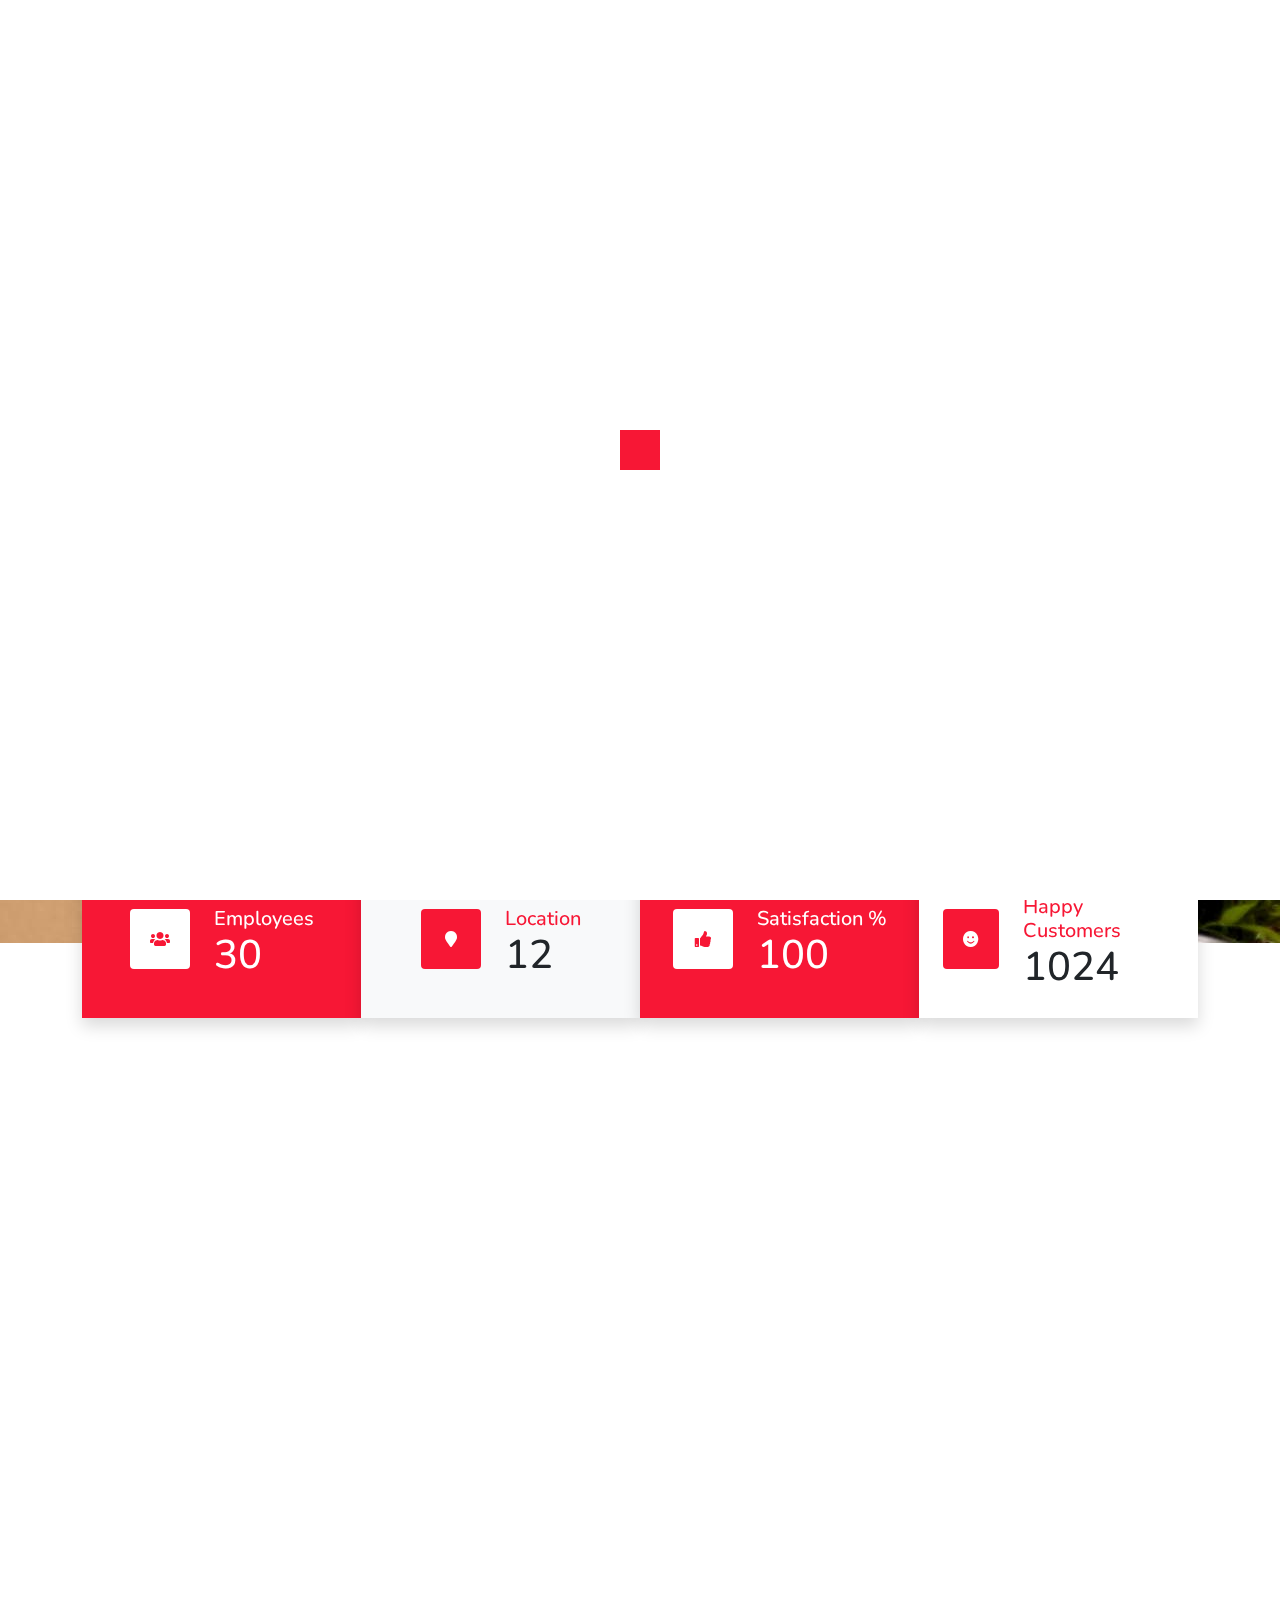
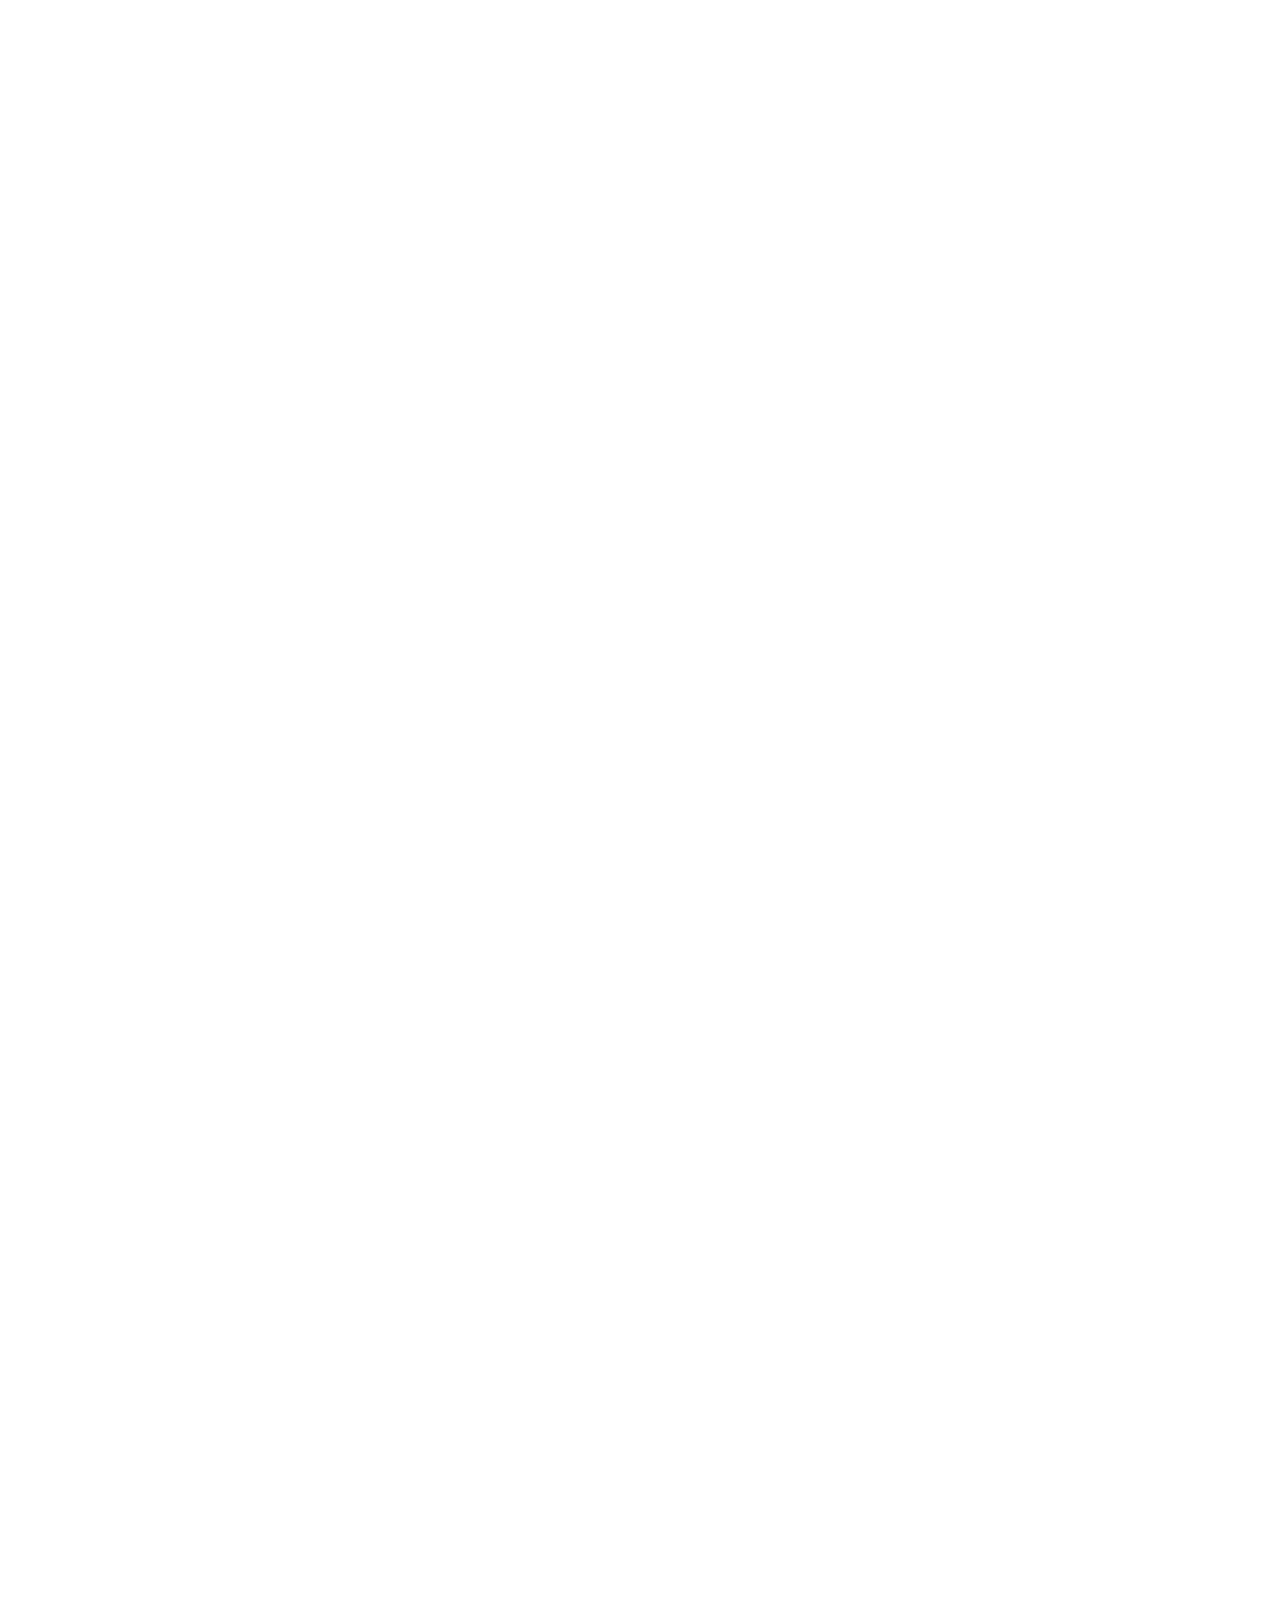
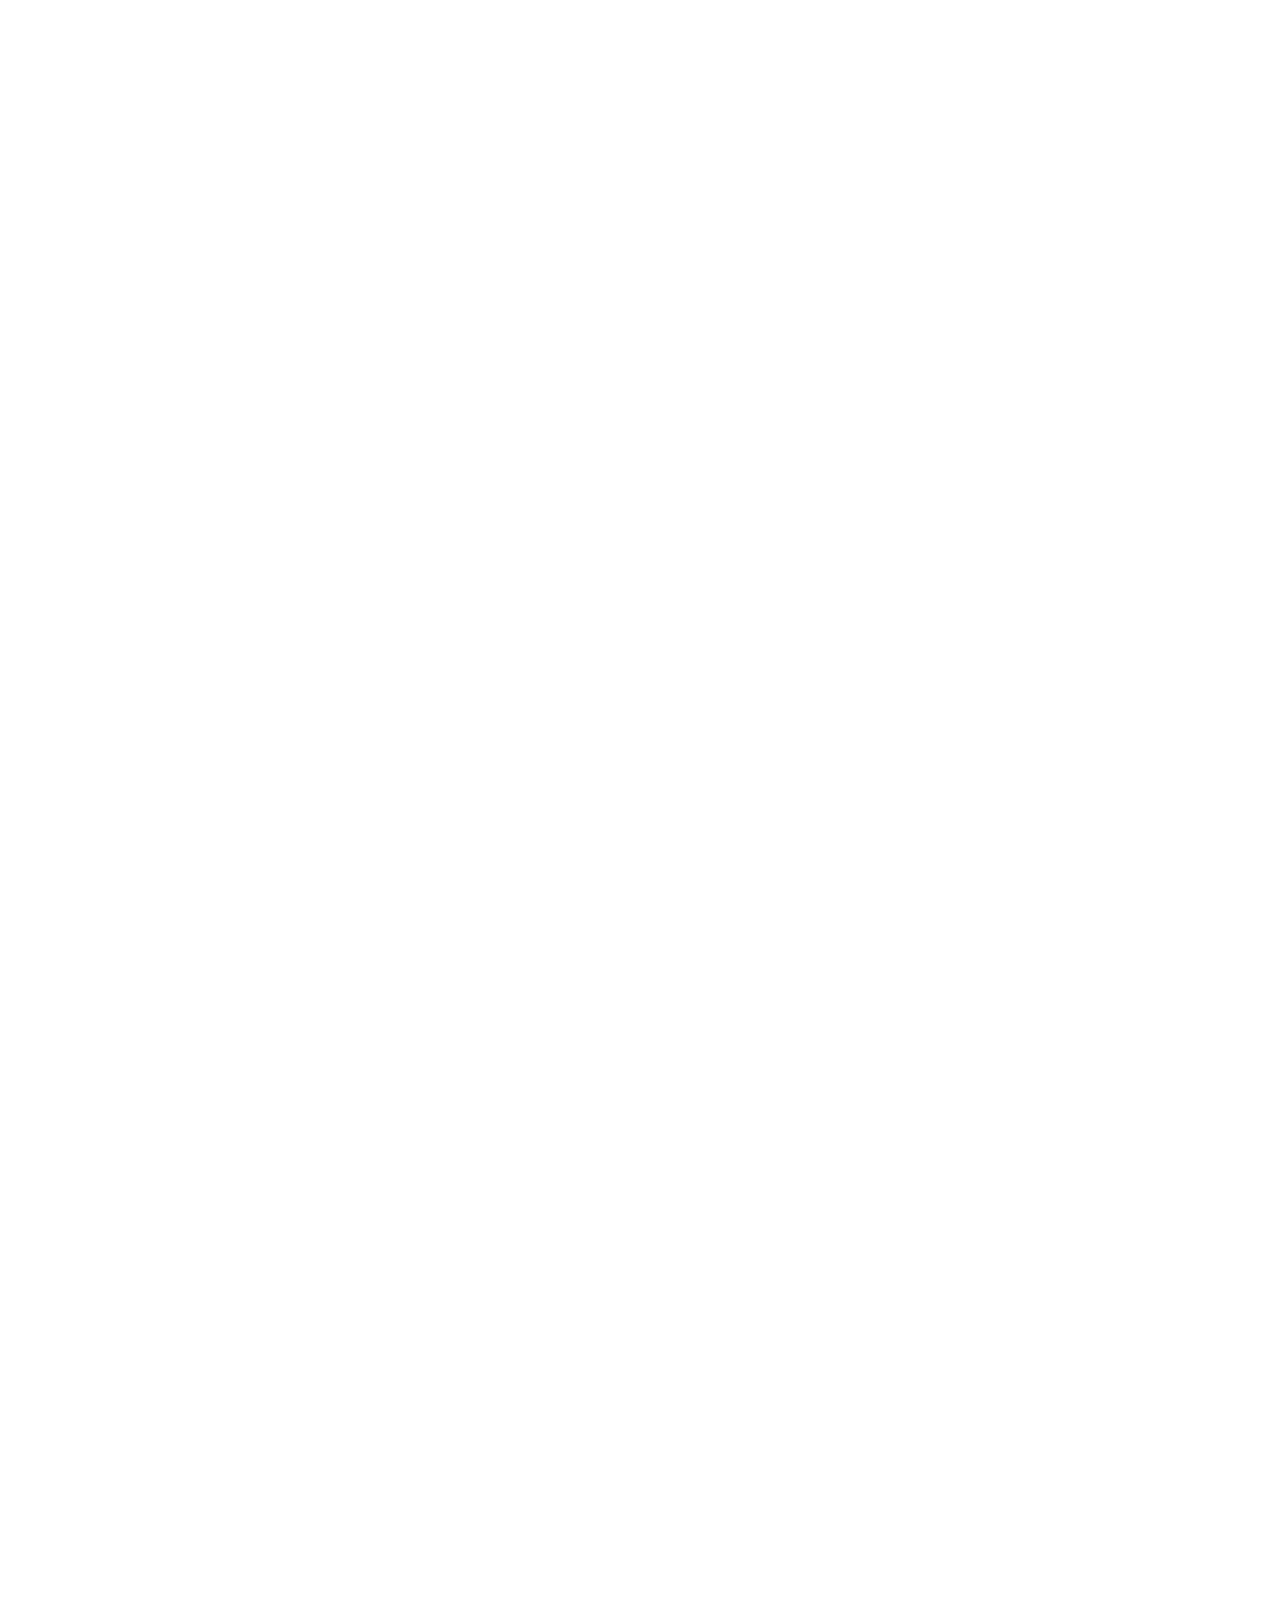
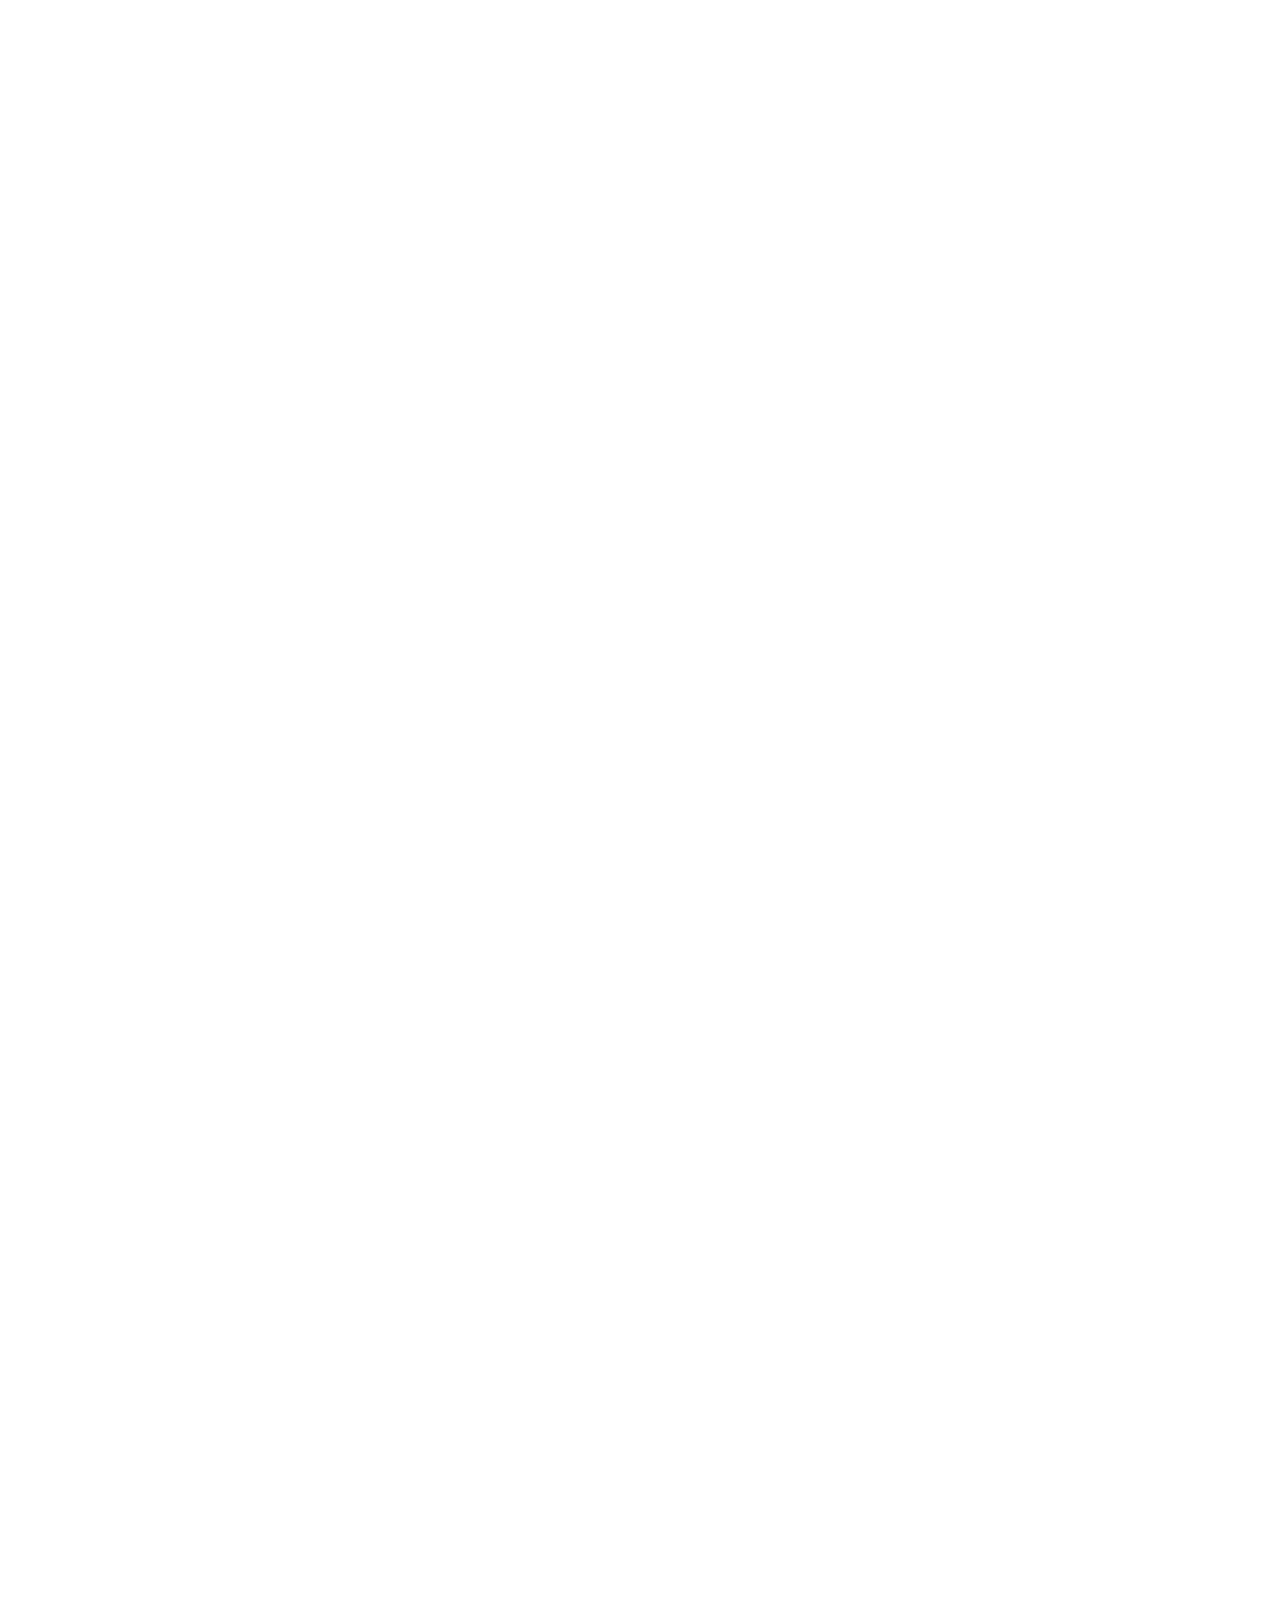
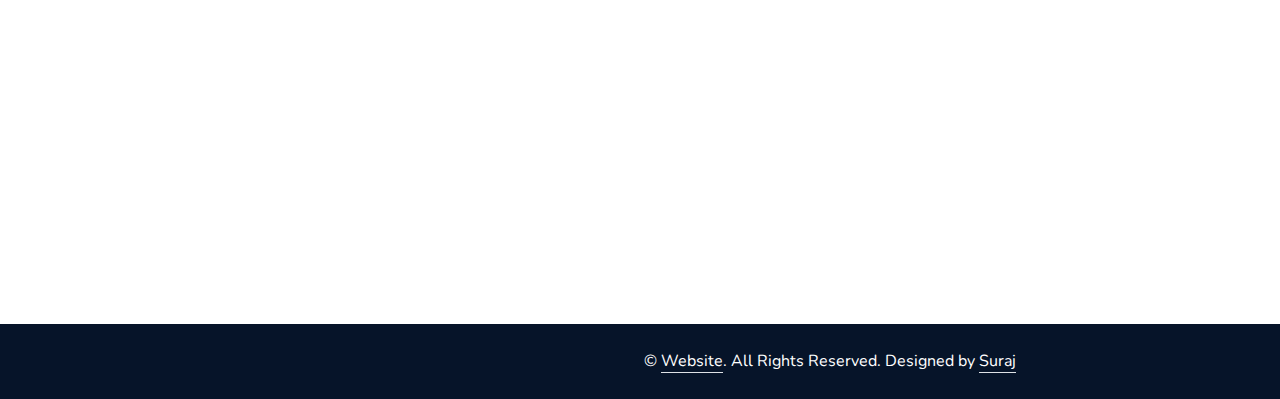
==== index.html @ f286ddce "commit" ====
<!DOCTYPE html>
<html lang="en">
	<head>
		<meta charset="utf-8">
		<title>Ultra Care Packers and Movers Haridwar 09760676500 Best Packers and  Haridwar, Movers and Packers Haridwar, Packers and Movers in Haridwar</title>
		<meta content="width=device-width, initial-scale=1.0" name="viewport">
		<meta content="Best Packers and Haridwar, Movers and Packers Haridwar, Packers and Movers in Haridwar, Packers And Movers,Transport,Logistics,Car Carriers,warehouse,Movers and Packers,Relocation, Packing,loading,unloading,unpacking," name="keywords">
		<meta content="Are You Looking at Best & Reliable Packers and Movers in your City / Haridwar Best Packing and Moving Company Packers and Movers Haridwar Services Provider in India." name="description">

		<!-- Favicon -->
		<link href="img/favicon.png" rel="icon">

		<!-- Owl Carousel Slider CSS -->
		<link href="lib/owlcarousel/assets/owl.carousel.min.css" rel="stylesheet">

		<!-- Light Slider CSS -->
		<link href="lib/lightslider/lightslider.css" rel="stylesheet">

		<!-- Animation CSS -->
		<link href="lib/animate/animate.min.css" rel="stylesheet">

        <!-- Bootstrap CSS -->
        <link href="css/bootstrap/bootstrap.min.css" rel="stylesheet">

        <!-- Font Awesome CSS -->
        <link href="fonts/css/font-awesome.min.css" rel="stylesheet">

		<!-- Bootstrap Icon Font CSS -->
		<link href="https://cdn.jsdelivr.net/npm/bootstrap-icons@1.4.1/font/bootstrap-icons.css" rel="stylesheet">
        
        <!-- Custom CSS -->
        <link href="css/scss/main.css" rel="stylesheet">
    </head>

    <body>
		<!-- Spinner Section -->
		<div id="spinner" class="show bg-white position-fixed translate-middle w-100 vh-100 top-50 start-50 d-flex align-items-center justify-content-center">
			<div class="spinner"></div>
		</div>

		<!-- Back To Top Section 
		<button class="btn hover-fill btn-lg btn-theme btn-lg-square rounded back-to-top"><i class="bi bi-arrow-up"></i></button>
		-->

		<!-- Whatsapp Section -->
		<div class="whatsapp-popup d-flex justify-content-center align-items-center">
			<a id="whatsapp-link" class="text-light" href="#" target="_blank">
				<i class="fab fa-whatsapp"></i>
			</a>
		</div>

		<!-- Topbar Section -->
		<div class="container-fluid bg-light px-5 topbar-section">
			<div class="row gx-0">
				<div class="col-lg-8 text-center text-lg-start mb-2 mb-lg-0 d-none d-lg-block"> <!-- d-none: Hide content on small screens (mobile), d-lg-block: Display content only on large screens and above (desktop) -->
					<div class="d-inline-flex align-items-center" style="height: 45px;">
						<a class="me-3 text-dark" href="https://www.google.com/maps/place/India"><i class="fa fa-map-marker-alt me-2"></i>Near Denso Chowk Sidcul By Pass Road Bhadrabad Haridwar</a>
						<a class="me-3 text-dark" href="tel:+91 9760676500, 9359006500"><i class="bi bi-telephone me-2"></i>+91 9760676500, 9359006500</a>
						<a class="me-3 text-dark" href="mailto:ultracaremovers21@gmail.com"><i class="fa fa-envelope-open me-2"></i>ultracaremovers21@gmail.com</a>
					</div>
				</div>
				<div class="col-lg-4 text-center text-lg-end">
					<div class="d-inline-flex align-items-center" style="height: 45px;">
						<a class="btn hover-fill btn-sm btn-outline-dark btn-sm-square rounded-circle me-2" href=""><i class="fab fa-twitter fw-normal"></i></a>
						<a class="btn hover-fill btn-sm btn-outline-dark btn-sm-square rounded-circle me-2" href=""><i class="fab fa-facebook-f fw-normal"></i></a>
						<a class="btn hover-fill btn-sm btn-outline-dark btn-sm-square rounded-circle me-2" href=""><i class="fab fa-linkedin-in fw-normal"></i></a>
						<a class="btn hover-fill btn-sm btn-outline-dark btn-sm-square rounded-circle me-2" href=""><i class="fab fa-instagram fw-normal"></i></a>
						<a class="btn hover-fill btn-sm btn-outline-dark btn-sm-square rounded-circle" href=""><i class="fab fa-youtube fw-normal"></i></a>
					</div>
				</div>
			</div>
		</div>

		<!-- Header Section -->
		<header class="container-fluid position-relative p-0">
			<!-- Navbar Section -->
			<nav class="navbar navbar-expand-lg navbar-dark px-4 py-3 py-lg-0">
				<a href="/" class="navbar-brand p-0">
					<img src='img/logo.png' alt="Logo" rel="preload" class="navbar-brand-image" />
				</a>
				<button class="navbar-toggler" type="button" data-bs-toggle="collapse" data-bs-target="#navbarCollapse">
					<span class="fa fa-bars"></span>
				</button>
				<div class="collapse navbar-collapse" id="navbarCollapse">
					<div class="navbar-nav ms-auto py-0">
						<a href="/" class="nav-item nav-link active">Home</a>
						<a href="about.html" class="nav-item nav-link">About Us</a>
						<div class="nav-item dropdown">
							<a href="#" class="nav-link dropdown-toggle" data-bs-toggle="dropdown">Our Services</a>
							<div class="dropdown-menu m-0">
								<a href="service.html#house-services" class="dropdown-item">House Services</a>
								<a href="service.html#office-services" class="dropdown-item">Office Services</a>
								<a href="service.html#transport-services" class="dropdown-item">Transport Services</a>
								<a href="service.html#car-relocations" class="dropdown-item">Car Relocations</a>
								<a href="service.html#packing-and-moving" class="dropdown-item">Packing and Moving</a>
								<a href="service.html#loading-and-unloading" class="dropdown-item">Loading and Unloading</a>
								<a href="service.html#warehousing-services" class="dropdown-item">Warehousing Services</a>
								<a href="service.html#insurance-services" class="dropdown-item">Good Insurance</a>
							</div>
						</div>
						<div class="nav-item dropdown">
							<a href="#" class="nav-link dropdown-toggle" data-bs-toggle="dropdown">Our Branches</a>
							<div class="dropdown-menu m-0">
								<a href="branch.html#branch-roorkee" class="dropdown-item">Packers And Movers Roorkee</a>
								<a href="branch.html#branch-rishikesh" class="dropdown-item">Packers And Movers Rishikesh</a>
							</div>
						</div>
						<a href="contact.html" class="nav-item nav-link">Contact Us</a>

					</div>
				</div>
			</nav>
		</header>

		<!-- Carousel Section -->
		<div id="header-carousel" class="carousel slide carousel-fade" data-bs-ride="carousel" data-bs-pause="false" data-bs-interval="10000">
			<div class="carousel-inner">
				<div class="carousel-item active">
					<img class="w-100" src="img/finance/bannar_1.jpg" alt="Image">
					<div class="overlay"></div>
					<div class="carousel-caption d-flex flex-column align-items-left justify-content-center">
						<h1 class="text-uppercase ls-1 mb-3 animated slideInDown">Packing & Moving Service</h1>
						<p class="text-justify text-last-left lh-1-75 p-2 mb-md-4 animated zoomIn">
							We provide the best packaging and moving services. Our team ensures secure packing with quality materials, safeguarding your belongings during transit. We make your move stress-free, delivering everything on time and in perfect condition.
						</p>
						<div class="d-flex flex-row"> <!-- Wrapper to keep buttons side by side -->
							<a href="about.html" class="btn hover-fill btn-theme py-md-3 px-md-5 me-3 animated slideInLeft">Read More</a>
							<a href="contact.html" class="btn hover-fill btn-outline-light py-md-3 px-md-5 animated slideInRight">Enquiry Now</a>
						</div>
					</div>
				</div>
				<div class="carousel-item">
					<img class="w-100" src="img/finance/bannar_3.jpg" alt="Image">
					<div class="overlay"></div>
					<div class="carousel-caption d-flex flex-column align-items-left justify-content-center">
						<h1 class="text-uppercase ls-1 mb-3 animated slideInDown">Car Relocation Service</h1>
						<p class="text-justify text-last-left lh-1-75 p-2 mb-md-4 animated zoomIn">
							Transportation of goods in packaging & moving service industry. We specialize in safe and reliable car relocation services, ensuring your vehicle is securely transported to its destination. Our team uses the best equipment to handle your car with care.
						</p>
						<div class="d-flex flex-row"> <!-- Wrapper to keep buttons side by side -->
							<a href="about.html" class="btn hover-fill btn-theme py-md-3 px-md-5 me-3 animated slideInLeft">Read More</a>
							<a href="contact.html" class="btn hover-fill btn-outline-light py-md-3 px-md-5 animated slideInRight">Enquiry Now</a>
						</div>
					</div>
				</div>
				<div class="carousel-item">
					<img class="w-100" src="img/finance/bannar_2.jpg" alt="Image">
					<div class="overlay"></div>
					<div class="carousel-caption d-flex flex-column align-items-left justify-content-center">
						<h1 class="text-uppercase ls-1 mb-3 animated slideInDown">Loading Unloading</h1>
						<p class="text-justify text-last-left lh-1-75 p-2 mb-md-4 animated zoomIn">
							Proper loading and unloading are essential for a smooth move. Our skilled team ensures your items are handled with care, using the right equipment to securely load and unload everything. We prioritize safety and efficiency, making your moving process seamless and stress-free.
						</p>
						<div class="d-flex flex-row"> <!-- Wrapper to keep buttons side by side -->
							<a href="about.html" class="btn hover-fill btn-theme py-md-3 px-md-5 me-3 animated slideInLeft">Read More</a>
							<a href="contact.html" class="btn hover-fill btn-outline-light py-md-3 px-md-5 animated slideInRight">Enquiry Now</a>
						</div>
					</div>
				</div>
			</div>
			<button class="carousel-control-prev" type="button" data-bs-target="#header-carousel" data-bs-slide="prev">
				<span class="carousel-control-prev-icon" aria-hidden="true"></span>
				<span class="visually-hidden">Previous</span>
			</button>
			<button class="carousel-control-next" type="button" data-bs-target="#header-carousel" data-bs-slide="next">
				<span class="carousel-control-next-icon" aria-hidden="true"></span>
				<span class="visually-hidden">Next</span>
			</button>
		</div>

		<!-- Facts Counter Section -->
		<div class="container-fluid facts py-5 pt-lg-0">
			<div class="container py-5 pt-lg-0">
				<div class="row gx-0">
					<div class="col-lg-3 wow zoomIn" data-wow-delay="0.1s">
						<div class="bg-theme shadow d-flex align-items-center justify-content-center responsive-content p-4" style="height: 150px;">
							<div class="bg-white d-flex align-items-center justify-content-center rounded mb-2" style="width: 60px; height: 60px;">
								<i class="fa fa-users text-theme"></i>
							</div>
							<div class="ps-4">
								<h5 class="text-white mb-0">Employees</h5>
								<h1 class="text-white mb-0" data-toggle="counter-up">30</h1>
							</div>
						</div>
					</div>
					<div class="col-lg-3 wow zoomIn" data-wow-delay="0.3s">
						<div class="bg-light shadow d-flex align-items-center justify-content-center responsive-content p-4" style="height: 150px;">
							<div class="bg-theme d-flex align-items-center justify-content-center rounded mb-2" style="width: 60px; height: 60px;">
								<i class="fas fa-map-marker text-white"></i>
							</div>
							<div class="ps-4">
								<h5 class="text-theme mb-0">Location</h5>
								<h1 class="mb-0" data-toggle="counter-up">12</h1>
							</div>
						</div>
					</div>
					<div class="col-lg-3 wow zoomIn" data-wow-delay="0.6s">
						<div class="bg-theme shadow d-flex align-items-center justify-content-center responsive-content p-4" style="height: 150px;">
							<div class="bg-white d-flex align-items-center justify-content-center rounded mb-2" style="width: 60px; height: 60px;">
								<i class="fas fa-thumbs-up text-theme"></i>
							</div>
							<div class="ps-4">
								<h5 class="text-white mb-0">Satisfaction %</h5>
								<h1 class="text-white mb-0" data-toggle="counter-up">100</h1>
							</div>
						</div>
					</div>
					<div class="col-lg-3 wow zoomIn" data-wow-delay="0.6s">
						<div class="bg-white shadow d-flex align-items-center justify-content-center responsive-content p-4" style="height: 150px;">
							<div class="bg-theme d-flex align-items-center justify-content-center rounded mb-2" style="width: 60px; height: 60px;">
								<i class="fas fa-smile text-white"></i>
							</div>
							<div class="ps-4">
								<h5 class="text-theme mb-0">Happy Customers</h5>
								<h1 class="text-dark mb-0" data-toggle="counter-up">1024</h1>
							</div>
						</div>
					</div>
				</div>
			</div>
		</div>
	
		<!-- About Section -->
		<div class="container-fluid py-5 wow fadeInUp" data-wow-delay="0.1s">
			<div class="container py-5">
				<div class="row g-5">
					<div class="col-lg-7">
						<div class="section-title position-relative pb-3 mb-5">
							<h5 class="fw-bold text-theme text-uppercase">About Us</h5>
							<h1 class="mb-0">The Trusted Relocation Experts for Your Safe and Timely Moves</h1>
						</div>
						<p class="text-justify text-last-left mb-4">The chief contention when it comes to shifting household is the shifting of household goods. Your carpet, and your refrigerator, your air-conditioner and your dining-table should be shifted to your new residence in the best manner possible. They need to be shifted without being damaged in any manner and the shifting should be done without consuming a lot of time.</p>
						<p class="text-justify text-last-left mb-4">Do consider our company when you are faced with a similar situation. The firm stands apart from others offering similar services by assuring you of timely delivery and a safe delivery of your cargo. Your television set and your dressing table is going to be packed in the best manner possible so they are not damaged in any manner.</p>
						<div class="d-flex align-items-center mb-4 wow fadeIn" data-wow-delay="0.6s">
							<div class="bg-theme d-flex align-items-center justify-content-center rounded" style="width: 60px; height: 60px;">
								<i class="fas fa-phone text-white"></i>
							</div>
							<div class="ps-4">
								<h5 class="mb-2">Call to ask any question</h5>
								<h4 class="text-theme mb-0">+91 9760676500, 9359006500</h4>
							</div>
						</div>
						<a href="about.html" class="btn hover-fill btn-theme py-3 px-5 mt-3 wow zoomIn" data-wow-delay="0.9s">Read More</a>
					</div>
					<div class="col-lg-5" style="min-height: 500px;">
						<div class="position-relative h-100">
							<img class="position-absolute w-100 h-100 rounded wow zoomIn" data-wow-delay="0.9s" src="img/finance/move.png" style="object-fit: cover;">
						</div>
					</div>
				</div>
			</div>
		</div>
	
		<!-- Features Section -->
		<div class="container-fluid py-5 wow fadeInUp" data-wow-delay="0.1s">
			<div class="container py-5">
				<div class="section-title text-center position-relative pb-3 mb-5 mx-auto" style="max-width: 600px;">
					<h5 class="fw-bold text-theme text-uppercase">Why Choose Us</h5>
					<h1 class="mb-0">Delivering Timely, and Safe Moving Solutions Every Time</h1>
				</div>
				<div class="row g-5">
					<div class="col-lg-4">
						<div class="row g-5">
							<div class="col-12 wow zoomIn" data-wow-delay="0.2s">
								<div class="bg-theme rounded d-flex align-items-center justify-content-center mb-3" style="width: 60px; height: 60px;">
									<i class="fa fa-truck-moving text-white"></i>
								</div>
								<h4>We Make It Faster</h4>
								<p class="mb-0">We take minimum reqiured time for transportation</p>
							</div>
							<div class="col-12 wow zoomIn" data-wow-delay="0.6s">
								<div class="bg-theme rounded d-flex align-items-center justify-content-center mb-3" style="width: 60px; height: 60px;">
									<i class="fa fa-shield-alt text-white"></i>
								</div>
								<h4>Safe And Security Move</h4>
								<p class="mb-0">We move your goods with utmost care and safety</p>
							</div>
						</div>
					</div>
					<div class="col-lg-4  wow zoomIn" data-wow-delay="0.9s" style="min-height: 350px;">
						<div class="position-relative h-100">
							<img class="position-absolute w-100 h-100 rounded wow zoomIn" data-wow-delay="0.1s" src="img/finance/home.jpg" style="object-fit: cover;">
						</div>
					</div>
					<div class="col-lg-4">
						<div class="row g-5">
							<div class="col-12 wow zoomIn" data-wow-delay="0.4s">
								<div class="bg-theme rounded d-flex align-items-center justify-content-center mb-3" style="width: 60px; height: 60px;">
									<i class="fa fa-clock text-white"></i>
								</div>
								<h4>On The Delivery</h4>
								<p class="mb-0">We deliver your goods on time as we promised you</p>
							</div>
							<div class="col-12 wow zoomIn" data-wow-delay="0.8s">
								<div class="bg-theme rounded d-flex align-items-center justify-content-center mb-3" style="width: 60px; height: 60px;">
									<i class="fas fa-phone text-white"></i>
								</div>
								<h4>24/7 Support</h4>
								<p class="mb-0">We’re always here to help and support you</p>
							</div>
						</div>
					</div>
				</div>
			</div>
		</div>
	
		<!-- Service Section -->
		<div class="container-fluid py-5 wow fadeInUp" data-wow-delay="0.1s">
			<div class="container py-5">
				<div class="section-title text-center position-relative pb-3 mb-5 mx-auto" style="max-width: 600px;">
					<h5 class="fw-bold text-theme text-uppercase">Our Services</h5>
					<h1 class="mb-0">We Ensure Safe, Timely, and Stress-Free Relocation Services</h1>
				</div>
				<div class="row g-5">
					<div class="col-lg-4 col-md-6 wow zoomIn" data-wow-delay="0.3s">
						<div class="service-item bg-light rounded d-flex flex-column align-items-center justify-content-center text-center">
							<div class="service-icon">
								<i class="fa fa-box text-white"></i>
							</div>
							<h4 class="mb-3">Packing And Moving</h4>
							<p class="text-justify text-last-center m-0">
								Our company, Ultra Care Movers And Packers Haridwar provides best packaging and moving services to the customers. For reliable and secure packing and then moving
							</p>
							<a class="btn hover-fill btn-lg btn-theme rounded" href="service.html#packing-and-moving">
								<i class="bi bi-arrow-right"></i>
							</a>
						</div>
					</div>
					<div class="col-lg-4 col-md-6 wow zoomIn" data-wow-delay="0.6s">
						<div class="service-item bg-light rounded d-flex flex-column align-items-center justify-content-center text-center">
							<div class="service-icon">
								<i class="fa fa-home text-white"></i>
							</div>
							<h4 class="mb-3">Home Relocation</h4>
							<p class="text-justify text-last-center m-0">We at, Ultra Care Movers And Packers Haridwar offer home relocation services anywhere within India . Our strength lie in our secure, timely and fast relocation services.</p>
							<a class="btn hover-fill btn-lg btn-theme rounded" href="service.html#house-services">
								<i class="bi bi-arrow-right"></i>
							</a>
						</div>
					</div>
					<div class="col-lg-4 col-md-6 wow zoomIn" data-wow-delay="0.9s">
						<div class="service-item bg-light rounded d-flex flex-column align-items-center justify-content-center text-center">
							<div class="service-icon">
								<i class="fa fa-car text-white"></i>
							</div>
							<h4 class="mb-3">Car Carrier</h4>
							<p class="text-justify text-last-center m-0">
								Equipped with car shifting facilities such as car trailers, lifters, canters and containerized trucks, we make the job of car transportation extremely easy.
							</p>
							<a class="btn hover-fill btn-lg btn-theme rounded" href="service.html#car-relocations">
								<i class="bi bi-arrow-right"></i>
							</a>
						</div>
					</div>
					<div class="col-lg-4 col-md-6 wow zoomIn" data-wow-delay="0.3s">
						<div class="service-item bg-light rounded d-flex flex-column align-items-center justify-content-center text-center">
							<div class="service-icon">
								<i class="fa fa-cogs text-white"></i>
							</div>
							<h4 class="mb-3">Loading Unloading</h4>
							<p class="text-justify text-last-center m-0">Without proper loading and unloading of the goods, the entire efforts that have already been done in packaging..</p>
							<a class="btn hover-fill btn-lg btn-theme rounded" href="service.html#loading-and-unloading">
								<i class="bi bi-arrow-right"></i>
							</a>
						</div>
					</div>
					<div class="col-lg-4 col-md-6 wow zoomIn" data-wow-delay="0.6s">
						<div class="service-item bg-light rounded d-flex flex-column align-items-center justify-content-center text-center">
							<div class="service-icon">
								<i class="fa fa-truck text-white"></i>
							</div>
							<h4 class="mb-3">Transportation</h4>
							<p class="text-justify text-last-center m-0">
								Transportation of goods in packaging & moving service industry is like that of circulation of blood in the human body.
							</p>
							<a class="btn hover-fill btn-lg btn-theme rounded" href="service.html#transport-services">
								<i class="bi bi-arrow-right"></i>
							</a>
						</div>
					</div>
					<div class="col-lg-4 col-md-6 wow zoomIn" data-wow-delay="0.6s">
						<div class="service-item bg-light rounded d-flex flex-column align-items-center justify-content-center text-center">
							<div class="service-icon">
								<i class="fa fa-warehouse text-white"></i>
							</div>
							<h4 class="mb-3">Warehouse Service</h4>
							<p class="text-justify text-last-center m-0">
								We ensure safe and secure storage services to our customers. Ultra Care Movers And Packers Haridwar, also control checks the goods.
							</p>
							<a class="btn hover-fill btn-lg btn-theme rounded" href="service.html#warehousing-services">
								<i class="bi bi-arrow-right"></i>
							</a>
						</div>
					</div>
				</div>
			</div>
		</div>
	
		<!-- Quote Section -->
		<div class="container-fluid py-5 wow fadeInUp" data-wow-delay="0.1s">
			<div class="container py-5">
				<div class="row g-5">
					<div class="col-lg-7">
						<div class="section-title position-relative pb-3 mb-5">
							<h5 class="fw-bold text-theme text-uppercase">Request A Quote</h5>
							<h1 class="mb-0">Need A Free Quote? Please Feel Free to Contact Us</h1>
						</div>
						<div class="row gx-3">
							<div class="col-sm-6 wow zoomIn" data-wow-delay="0.2s">
								<h5 class="mb-4"><i class="fa fa-reply text-theme me-3"></i>Reply within 24 hours</h5>
							</div>
							<div class="col-sm-6 wow zoomIn" data-wow-delay="0.4s">
								<h5 class="mb-4"><i class="fas fa-phone text-theme me-3"></i>24 hrs telephone support</h5>
							</div>
						</div>
						<p class="mb-4">Need assistance with shifting your household or office? Ultra Care Movers And Packers provide reliable and fast services to make your move stress-free. Request a quote today and let us handle the logistics with precision and care.</p>
						<div class="d-flex align-items-center mt-2 wow zoomIn" data-wow-delay="0.6s">
							<div class="bg-theme d-flex align-items-center justify-content-center rounded" style="width: 60px; height: 60px;">
								<i class="fas fa-phone text-white"></i>
							</div>
							<div class="ps-4">
								<h5 class="mb-2">Call to ask any question</h5>
								<h4 class="text-theme mb-0">+012 345 6789</h4>
							</div>
						</div>
					</div>
					<div class="col-lg-5">
						<div class="bg-theme rounded h-100 d-flex align-items-center p-5 wow zoomIn" data-wow-delay="0.9s">
							<form>
								<div class="row g-3">
									<!-- Name and Email in One Column -->
									<div class="col-xl-6">
										<input type="text" class="form-control bg-light border-0" placeholder="Your Name" style="height: 55px;">
									</div>
									<div class="col-xl-6">
										<input type="email" class="form-control bg-light border-0" placeholder="Your Email" style="height: 55px;">
									</div>
									
									<!-- Phone and Shifting Locations in One Column -->
									<div class="col-xl-6">
										<input type="text" class="form-control bg-light border-0" placeholder="Your Phone" style="height: 55px;">
									</div>
									<div class="col-xl-6">
										<input type="text" class="form-control bg-light border-0" placeholder="Type Service" style="height: 55px;">
									</div>
									<div class="col-xl-6">
										<input type="text" class="form-control bg-light border-0" placeholder="Shifting From" style="height: 55px;">
									</div>

									<div class="col-xl-6">
										<input type="text" class="form-control bg-light border-0" placeholder="Shifting To" style="height: 55px;">
									</div>

									<!-- Message Textarea -->
									<div class="col-12">
										<textarea class="form-control bg-light border-0" rows="3" placeholder="Message"></textarea>
									</div>

									<!-- Submit Button -->
									<div class="col-12">
										<button class="btn hover-fill btn-dark w-100 py-3" type="submit">Submit</button>
									</div>
								</div>
							</form>
						</div>
					</div>
				</div>
			</div>
		</div>

		<!-- Gallery Section -->
		<div class="container-fluid py-5 mb-5 py-5 gallery wow fadeInUp" data-wow-delay="0.1s">
			<div class="py-5">
				<div class="section-title text-center position-relative pb-3 mb-5 mx-auto" style="max-width: 600px;">
					<h5 class="fw-bold text-theme text-uppercase">Gallery</h5>
					<h1 class="mb-0">Explore Our Latest Gallery Collections Inside</h1>
				</div>
				<div class="row">
					<div class="col-lg-12">
						<ul class="cs-hidden" id="autoWidth">
							<li>
								<div class="box">
									<img class="slide-img" src="img/finance/car.jpg" alt="">
								</div>
							</li>

							<li>
								<div class="box">
									<img class="slide-img" src="img/finance/home.jpg" alt="">
								</div>
							</li>

							<li>
								<div class="box">
									<img class="slide-img" src="img/finance/loading.jpg" alt="">
								</div>
							</li>

							<li>
								<div class="box">
									<img class="slide-img" src="img/finance/office-shifting.png" alt="">
								</div>
							</li>

							<li>
								<div class="box">
									<img class="slide-img" src="img/finance/packing.jpg" alt="">
								</div>
							</li>

							<li>
								<div class="box">
									<img class="slide-img" src="img/finance/warehouse.jpg" alt="">
								</div>
							</li>
						</ul>
					</div>
				</div>
			</div>
		</div>

		<!-- Testimonial Section -->
		<div class="container-fluid py-5 wow fadeInUp" data-wow-delay="0.1s">
			<div class="container py-5">
				<div class="section-title text-center position-relative pb-3 mb-4 mx-auto" style="max-width: 600px;">
					<h5 class="fw-bold text-theme text-uppercase">Testimonial</h5>
					<h1 class="mb-0">What Our Clients Say About Our Services</h1>
				</div>
				<div class="owl-carousel testimonial-carousel wow fadeInUp" data-wow-delay="0.6s">
					<div class="testimonial-item bg-light my-4">
						<div class="d-flex align-items-center border-bottom pt-5 pb-4 px-5">
							<!-- <img class="img-fluid rounded" src="img/testimonial-1.jpg" style="width: 60px; height: 60px;" > -->
							<div class="ps-4">
								<h4 class="text-theme mb-1">Kamlesh</h4>
								<!-- <small class="text-uppercase">Profession</small> -->
							</div>
						</div>
						<div class="pt-4 pb-5 px-5">
							Services were good as expected. Ultra Care Movers And Packers Haridwar team is highly experienced in packing and carefully delivering the goods. There was no damage to the goods, and I must commend Ultra Care Movers And Packers for providing good and timely service. The charges were reasonable considering the amount of work involved. I recommend them without hesitation.
						</div>
					</div>
					<div class="testimonial-item bg-light my-4">
						<div class="d-flex align-items-center border-bottom pt-5 pb-4 px-5">
							<!-- <img class="img-fluid rounded" src="img/testimonial-2.jpg" style="width: 60px; height: 60px;" > -->
							<div class="ps-4">
								<h4 class="text-theme mb-1">Suresh</h4>
								<!-- <small class="text-uppercase">Profession</small> -->
							</div>
						</div>
						<div class="pt-4 pb-5 px-5">
							It was a great experience with Ultra Care Movers And Packers Haridwar during my relocation. The manpower was highly efficient, and they packed goods professionally. We received all our items without a single scratch. The team handled everything carefully, and the entire move was hassle-free. I highly recommend Ultra Care Movers And Packers to my friends and family.
						</div>
					</div>
					<div class="testimonial-item bg-light my-4">
						<div class="d-flex align-items-center border-bottom pt-5 pb-4 px-5">
							<!-- <img class="img-fluid rounded" src="img/testimonial-3.jpg" style="width: 60px; height: 60px;" > -->
							<div class="ps-4">
								<h4 class="text-theme mb-1">Rahul</h4>
								<!-- <small class="text-uppercase">Profession</small> -->
							</div>
						</div>
						<div class="pt-4 pb-5 px-5">
							Ultra Care Movers And Packers Haridwar were professional and courteous from the start. They worked nonstop and were accommodating throughout the process. The packing and moving experience exceeded our expectations. When we unpacked, we noticed how carefully everything was packed. Their attention to detail made the move smooth and stress-free.
						</div>
					</div>
				</div>
			</div>
		</div>
	
		<!-- Vendor Section -->
		<div class="container-fluid py-5 wow fadeInUp" data-wow-delay="0.1s">
			<div class="container py-5 mb-5">
				<div class="bg-white">
					<div class="owl-carousel vendor-carousel">
						<img src="img/finance/c1.jpg" alt="">
						<img src="img/finance/c2.jpg" alt="">
						<img src="img/finance/c3.jpg" alt="">
						<img src="img/finance/c4.jpg" alt="">
						<img src="img/finance/c5.jpg" alt="">
						<img src="img/finance/c6.jpg" alt="">
						<img src="img/finance/c7.jpg" alt="">
						<img src="img/finance/c8.jpg" alt="">
					</div>
				</div>
			</div>
		</div>

		<!-- Footer Section -->
		<footer class="container-fluid bg-light text-dark mt-5 wow fadeInUp" data-wow-delay="0.1s">
			<div class="container">
				<div class="row gx-5">
					<div class="col-lg-4 col-md-6 footer-about">
						<div class="d-flex flex-column align-items-center justify-content-center text-center h-100 bg-theme p-4">
							<a href="/" class="navbar-brand">
								<img src='img/logo.png' alt="Logo" rel="preload" class="navbar-brand-image" />
							</a>
							<p class="text-white text-justify text-last-center mt-3 mb-4">Lorem diam sit erat dolor elitr et, diam lorem justo amet clita stet eos sit. Elitr dolor duo lorem, elitr clita ipsum sea. Diam amet erat lorem stet eos. Diam amet et kasd eos duo.</p>
							<form action="">
								<div class="input-group">
									<input type="text" class="form-control border-white p-3" placeholder="Your Email">
									<button class="btn hover-fill btn-dark">Sign Up</button>
								</div>
							</form>
						</div>
					</div>
					<div class="col-lg-8 col-md-6">
						<div class="row gx-5">
							<div class="col-lg-4 col-md-12 pt-5 mb-5">
								<div class="section-title section-title-sm position-relative pb-3 mb-4">
									<h3 class="text-dark mb-0">Get In Touch</h3>
								</div>
								<div class="d-flex mb-2">
									<i class="bi bi-geo-alt text-theme me-2"></i>
									<a class="text-dark mb-0" href="https://www.google.com/maps/place/India">Near Denso Chowk Sidcul By Pass Road Bhadrabad Haridwar</a>
								</div>
								<div class="d-flex mb-2">
									<i class="bi bi-envelope-open text-theme me-2"></i>
									<a class="text-dark mb-0" href="mailto:ultracaremovers21@gmail.com">ultracaremovers21@gmail.com</a>
								</div>
								<div class="d-flex mb-2">
									<i class="bi bi-telephone text-theme me-2"></i>
									<a class="text-dark mb-0" href="tel:+91 9760676500, 9359006500">+91 9760676500, 9359006500</a>
								</div>
								<div class="d-flex mt-4">
									<a class="btn hover-fill btn-theme btn-square me-2" href="#"><i class="fab fa-twitter fw-normal"></i></a>
									<a class="btn hover-fill btn-theme btn-square me-2" href="#"><i class="fab fa-facebook-f fw-normal"></i></a>
									<a class="btn hover-fill btn-theme btn-square me-2" href="#"><i class="fab fa-linkedin-in fw-normal"></i></a>
									<a class="btn hover-fill btn-theme btn-square" href="#"><i class="fab fa-instagram fw-normal"></i></a>
								</div>
							</div>
							<div class="col-lg-4 col-md-12 pt-0 pt-lg-5 mb-5">
								<div class="section-title section-title-sm position-relative pb-3 mb-4">
									<h3 class="text-dark mb-0">Quick Links</h3>
								</div>
								<div class="link-animated d-flex flex-column justify-content-start">
									<a class="text-dark mb-2" href="/"><i class="bi bi-arrow-right text-theme me-2"></i>Home</a>
									<a class="text-dark mb-2" href="about.html"><i class="bi bi-arrow-right text-theme me-2"></i>About Us</a>
									<a class="text-dark mb-2" href="service.html"><i class="bi bi-arrow-right text-theme me-2"></i>Our Services</a>
									<a class="text-dark mb-2" href="blog.html"><i class="bi bi-arrow-right text-theme me-2"></i>Our Blog</a>
									<a class="text-dark" href="contact.html"><i class="bi bi-arrow-right text-theme me-2"></i>Contact Us</a>
								</div>
							</div>
							<div class="col-lg-4 col-md-12 pt-0 pt-lg-5 mb-5">
								<div class="section-title section-title-sm position-relative pb-3 mb-4">
									<h3 class="text-dark mb-0">Popular Links</h3>
								</div>
								<div class="link-animated d-flex flex-column justify-content-start">
									<a class="text-dark mb-2" href="/"><i class="bi bi-arrow-right text-theme me-2"></i>Home</a>
									<a class="text-dark mb-2" href="about.html"><i class="bi bi-arrow-right text-theme me-2"></i>About Us</a>
									<a class="text-dark mb-2" href="service.html"><i class="bi bi-arrow-right text-theme me-2"></i>Our Services</a>
									<a class="text-dark mb-2" href="blog.html"><i class="bi bi-arrow-right text-theme me-2"></i>Our Blog</a>
									<a class="text-dark" href="contact.html"><i class="bi bi-arrow-right text-theme me-2"></i>Contact Us</a>
								</div>
							</div>
						</div>
					</div>
				</div>
			</div>
		</footer>
		<div class="container-fluid text-white" style="background: #061429;">
			<div class="container text-center">
				<div class="row justify-content-end">
					<div class="col-lg-8 col-md-6">
						<div class="d-flex align-items-center justify-content-center" style="height: 75px;">
							<p class="mb-0">&copy; <a class="text-white border-bottom" href="/">Website</a>. All Rights Reserved. 
							Designed by <a class="text-white border-bottom" href="https://www.youtube.com/@iamsuraj_01">Suraj</a></p>
						</div>
					</div>
				</div>
			</div>
		</div>

        <!-- jQuery -->
        <script src="jquery/jquery-3.6.0.min.js"></script>

		<!-- Animation JS -->
		<script src="lib/wow/wow.min.js"></script>

		<!-- Spinner JS -->
		<script src="lib/counterup/counterup.min.js"></script>

		<!-- Owl Carousel Slider JS -->
		<script src="lib/owlcarousel/owl.carousel.min.js"></script>

		<!-- Light Slider Slider JS -->
		<script src="lib/lightslider/lightslider.js"></script>

		<!-- Waypoints JS (Required for Owl Carousel and Light Slider to function properly) -->
		<script src="lib/waypoints/waypoints.min.js"></script>

        <!-- Bootstrap JS -->
        <script src="js/bootstrap.min.js"></script>

        <!-- Custom JS -->
        <script src="js/main.js"></script>
    </body>
</html>
---- lib/lightslider/lightslider.css ----
/*! lightslider - v1.1.3 - 2015-04-14
* https://github.com/sachinchoolur/lightslider
* Copyright (c) 2015 Sachin N; Licensed MIT */
/** /!!! core css Should not edit !!!/**/ 

.lSSlideOuter {
    overflow: hidden;
    -webkit-touch-callout: none;
    -webkit-user-select: none;
    -khtml-user-select: none;
    -moz-user-select: none;
    -ms-user-select: none;
    user-select: none
}
.lightSlider:before, .lightSlider:after {
    content: " ";
    display: table;
}
.lightSlider {
    overflow: hidden;
    margin: 0;
}
.lSSlideWrapper {
    max-width: 100%;
    overflow: hidden;
    position: relative;
}
.lSSlideWrapper > .lightSlider:after {
    clear: both;
}
.lSSlideWrapper .lSSlide {
    -webkit-transform: translate(0px, 0px);
    -ms-transform: translate(0px, 0px);
    transform: translate(0px, 0px);
    -webkit-transition: all 1s;
    -webkit-transition-property: -webkit-transform,height;
    -moz-transition-property: -moz-transform,height;
    transition-property: transform,height;
    -webkit-transition-duration: inherit !important;
    transition-duration: inherit !important;
    -webkit-transition-timing-function: inherit !important;
    transition-timing-function: inherit !important;
}
.lSSlideWrapper .lSFade {
    position: relative;
}
.lSSlideWrapper .lSFade > * {
    position: absolute !important;
    top: 0;
    left: 0;
    z-index: 9;
    margin-right: 0;
    width: 100%;
}
.lSSlideWrapper.usingCss .lSFade > * {
    opacity: 0;
    -webkit-transition-delay: 0s;
    transition-delay: 0s;
    -webkit-transition-duration: inherit !important;
    transition-duration: inherit !important;
    -webkit-transition-property: opacity;
    transition-property: opacity;
    -webkit-transition-timing-function: inherit !important;
    transition-timing-function: inherit !important;
}
.lSSlideWrapper .lSFade > *.active {
    z-index: 10;
}
.lSSlideWrapper.usingCss .lSFade > *.active {
    opacity: 1;
}
/** /!!! End of core css Should not edit !!!/**/

/* Pager */
.lSSlideOuter .lSPager.lSpg {
    margin: 10px 0 0;
    padding: 0;
    text-align: center;
	display: none;
	
}
.lSSlideOuter .lSPager.lSpg > li {
    cursor: pointer;
    display: inline-block;
    padding: 0 5px;
}
.lSSlideOuter .lSPager.lSpg > li a {
    background-color: #222222;
    border-radius: 30px;
    display: inline-block;
    height: 8px;
    overflow: hidden;
    text-indent: -999em;
    width: 8px;
    position: relative;
    z-index: 99;
    -webkit-transition: all 0.5s linear 0s;
    transition: all 0.5s linear 0s;
}
.lSSlideOuter .lSPager.lSpg > li:hover a, .lSSlideOuter .lSPager.lSpg > li.active a {
    background-color: #428bca;
}
.lSSlideOuter .media {
    opacity: 0.8;
}
.lSSlideOuter .media.active {
    opacity: 1;
}
/* End of pager */

/** Gallery */
.lSSlideOuter .lSPager.lSGallery {
    list-style: none outside none;
    padding-left: 0;
    margin: 0;
    overflow: hidden;
    transform: translate3d(0px, 0px, 0px);
    -moz-transform: translate3d(0px, 0px, 0px);
    -ms-transform: translate3d(0px, 0px, 0px);
    -webkit-transform: translate3d(0px, 0px, 0px);
    -o-transform: translate3d(0px, 0px, 0px);
    -webkit-transition-property: -webkit-transform;
    -moz-transition-property: -moz-transform;
    -webkit-touch-callout: none;
    -webkit-user-select: none;
    -khtml-user-select: none;
    -moz-user-select: none;
    -ms-user-select: none;
    user-select: none;
}
.lSSlideOuter .lSPager.lSGallery li {
    overflow: hidden;
    -webkit-transition: border-radius 0.12s linear 0s 0.35s linear 0s;
    transition: border-radius 0.12s linear 0s 0.35s linear 0s;
}
.lSSlideOuter .lSPager.lSGallery li.active, .lSSlideOuter .lSPager.lSGallery li:hover {
    border-radius: 5px;
}
.lSSlideOuter .lSPager.lSGallery img {
    display: block;
    height: auto;
    max-width: 100%;
}
.lSSlideOuter .lSPager.lSGallery:before, .lSSlideOuter .lSPager.lSGallery:after {
    content: " ";
    display: table;
}
.lSSlideOuter .lSPager.lSGallery:after {
    clear: both;
}
/* End of Gallery*/

/* slider actions */
.lSAction > a {
    width: 32px;
    display: block;
    top: 50%;
    height: 32px;
    background-image: url('../img/controls.png');
    cursor: pointer;
    position: absolute;
    z-index: 99;
    margin-top: -16px;
    opacity: 0.5;
    -webkit-transition: opacity 0.35s linear 0s;
    transition: opacity 0.35s linear 0s;
}
.lSAction > a:hover {
    opacity: 1;
}
.lSAction > .lSPrev {
    background-position: 0 0;
    left: 10px;
}
.lSAction > .lSNext {
    background-position: -32px 0;
    right: 10px;
}
.lSAction > a.disabled {
    pointer-events: none;
}
.cS-hidden {
    height: 1px;
    opacity: 0;
    filter: alpha(opacity=0);
    overflow: hidden;
}


/* vertical */
.lSSlideOuter.vertical {
    position: relative;
}
.lSSlideOuter.vertical.noPager {
    padding-right: 0px !important;
}
.lSSlideOuter.vertical .lSGallery {
    position: absolute !important;
    right: 0;
    top: 0;
}
.lSSlideOuter.vertical .lightSlider > * {
    width: 100% !important;
    max-width: none !important;
}

/* vertical controlls */
.lSSlideOuter.vertical .lSAction > a {
    left: 50%;
    margin-left: -14px;
    margin-top: 0;
}
.lSSlideOuter.vertical .lSAction > .lSNext {
    background-position: 31px -31px;
    bottom: 10px;
    top: auto;
}
.lSSlideOuter.vertical .lSAction > .lSPrev {
    background-position: 0 -31px;
    bottom: auto;
    top: 10px;
}
/* vertical */


/* Rtl */
.lSSlideOuter.lSrtl {
    direction: rtl;
}
.lSSlideOuter .lightSlider, .lSSlideOuter .lSPager {
    padding-left: 0;
    list-style: none outside none;
}
.lSSlideOuter.lSrtl .lightSlider, .lSSlideOuter.lSrtl .lSPager {
    padding-right: 0;
}
.lSSlideOuter .lightSlider > *,  .lSSlideOuter .lSGallery li {
    float: left;
}
.lSSlideOuter.lSrtl .lightSlider > *,  .lSSlideOuter.lSrtl .lSGallery li {
    float: right !important;
}
/* Rtl */

@-webkit-keyframes rightEnd {
    0% {
        left: 0;
    }

    50% {
        left: -15px;
    }

    100% {
        left: 0;
    }
}
@keyframes rightEnd {
    0% {
        left: 0;
    }

    50% {
        left: -15px;
    }

    100% {
        left: 0;
    }
}
@-webkit-keyframes topEnd {
    0% {
        top: 0;
    }

    50% {
        top: -15px;
    }

    100% {
        top: 0;
    }
}
@keyframes topEnd {
    0% {
        top: 0;
    }

    50% {
        top: -15px;
    }

    100% {
        top: 0;
    }
}
@-webkit-keyframes leftEnd {
    0% {
        left: 0;
    }

    50% {
        left: 15px;
    }

    100% {
        left: 0;
    }
}
@keyframes leftEnd {
    0% {
        left: 0;
    }

    50% {
        left: 15px;
    }

    100% {
        left: 0;
    }
}
@-webkit-keyframes bottomEnd {
    0% {
        bottom: 0;
    }

    50% {
        bottom: -15px;
    }

    100% {
        bottom: 0;
    }
}
@keyframes bottomEnd {
    0% {
        bottom: 0;
    }

    50% {
        bottom: -15px;
    }

    100% {
        bottom: 0;
    }
}
.lSSlideOuter .rightEnd {
    -webkit-animation: rightEnd 0.3s;
    animation: rightEnd 0.3s;
    position: relative;
}
.lSSlideOuter .leftEnd {
    -webkit-animation: leftEnd 0.3s;
    animation: leftEnd 0.3s;
    position: relative;
}
.lSSlideOuter.vertical .rightEnd {
    -webkit-animation: topEnd 0.3s;
    animation: topEnd 0.3s;
    position: relative;
}
.lSSlideOuter.vertical .leftEnd {
    -webkit-animation: bottomEnd 0.3s;
    animation: bottomEnd 0.3s;
    position: relative;
}
.lSSlideOuter.lSrtl .rightEnd {
    -webkit-animation: leftEnd 0.3s;
    animation: leftEnd 0.3s;
    position: relative;
}
.lSSlideOuter.lSrtl .leftEnd {
    -webkit-animation: rightEnd 0.3s;
    animation: rightEnd 0.3s;
    position: relative;
}
/*/  GRab cursor */
.lightSlider.lsGrab > * {
  cursor: -webkit-grab;
  cursor: -moz-grab;
  cursor: -o-grab;
  cursor: -ms-grab;
  cursor: grab;
}
.lightSlider.lsGrabbing > * {
  cursor: move;
  cursor: -webkit-grabbing;
  cursor: -moz-grabbing;
  cursor: -o-grabbing;
  cursor: -ms-grabbing;
  cursor: grabbing;
}
---- css/scss/main.css ----
@import url("https://fonts.googleapis.com/css2?family=Nunito:wght@400;600;700;800&family=Rubik:wght@400;500;600;700&display=swap");
/* Reset */
* {
  margin: 0;
  padding: 0;
  box-sizing: border-box;
  font-family: "Nunito", sans-serif;
}

/* Theme Variables */
/* Background Colors */
.bg-theme {
  background: #f71735;
}

.bg-secondary-theme {
  background: #0a0a0a;
}

/* Text Colors */
.text-theme {
  color: #f71735;
}

.text-secondary-theme {
  color: #0a0a0a;
}

/* Text Alignment */
.text-justify {
  text-align: justify;
}

.text-last-left {
  -moz-text-align-last: left;
       text-align-last: left;
}

.text-last-center {
  -moz-text-align-last: center;
       text-align-last: center;
}

.text-last-right {
  -moz-text-align-last: right;
       text-align-last: right;
}

/* Letter-Spacing */
.ls-1 {
  letter-spacing: 0.1rem;
}

.ls-2 {
  letter-spacing: 0.2rem;
}

.ls-3 {
  letter-spacing: 0.3rem;
}

.ls-4 {
  letter-spacing: 0.4rem;
}

.ls-5 {
  letter-spacing: 0.5rem;
}

/* Line-Height */
.lh-1 {
  line-height: 1;
}

.lh-1-25 {
  line-height: 1.25;
}

.lh-1-5 {
  line-height: 1.5;
}

.lh-1-75 {
  line-height: 1.75;
}

.lh-2 {
  line-height: 2;
}

/* Links */
a {
  text-decoration: none;
}

/* Buttons */
.btn {
  font-weight: 600;
}

.btn-theme {
  color: #FFFFFF;
  background-color: #f71735;
  border-color: #f71735;
}
.btn-theme:hover {
  color: #FFFFFF;
  background-color: #0a0a0a;
  border-color: #0a0a0a;
}

.btn-square, .btn-sm-square, .btn-lg-square {
  padding-left: 0;
  padding-right: 0;
  text-align: center;
}

.btn-square {
  width: 36px;
  height: 36px;
}

.btn-sm-square {
  width: 30px;
  height: 30px;
}

.btn-lg-square {
  width: 48px;
  height: 48px;
}

/* Back To Top Button 
.back-to-top {
    position: fixed;
    display: none;
    right: 30px;
    bottom: 20px;
    z-index: 99;
}
*/
/* Whatsapp Button */
.whatsapp-popup {
  position: fixed;
  right: 22px;
  bottom: 30px;
  background-color: #25d366;
  border-radius: 50%;
  width: 60px;
  height: 60px;
  box-shadow: 0px 2px 10px rgba(0, 0, 0, 0.3);
  z-index: 1000;
  transition: 0.5s;
}
.whatsapp-popup a {
  font-size: 30px;
  line-height: 60px;
}
.whatsapp-popup:hover {
  background-color: #1ebe57;
}

/* Forms */
.form-control:focus {
  box-shadow: none;
}

/* Spinner */
.spinner {
  width: 40px;
  height: 40px;
  background: #f71735;
  margin: 100px auto;
  animation: sk-rotateplane 1.2s infinite ease-in-out;
}

/* Keyframes */
@keyframes sk-rotateplane {
  0% {
    transform: perspective(120px) rotateX(0deg) rotateY(0deg);
  }
  50% {
    transform: perspective(120px) rotateX(-180.1deg) rotateY(0deg);
  }
  100% {
    transform: perspective(120px) rotateX(-180deg) rotateY(-179.9deg);
  }
}
/* Spinner Visibility */
#spinner {
  opacity: 0;
  visibility: hidden;
  transition: opacity 0.5s ease-out, visibility 0s linear 0.5s;
  z-index: 99999;
}
#spinner.show {
  transition: opacity 0.5s ease-out, visibility 0s linear 0s;
  visibility: visible;
  opacity: 1;
}

/* Topbar */
.navbar-custom-class {
  height: 45px;
}

/* Section Title */
.section-title {
  position: relative;
  padding-bottom: 10px;
}
.section-title::before {
  content: "";
  position: absolute;
  width: 100px; /* Adjust Bottom line */
  height: 3px;
  bottom: 0;
  left: 0; /* Start from the left */
  background: #f71735;
  border-radius: 2px;
}
.section-title.text-center::before {
  left: 50%; /* Center it when the content is centered */
  transform: translateX(-50%);
}

/* Hover Effects */
/* Fill Hover Effect */
.hover-fill {
  transition: 0.5s;
  box-shadow: inset 0 0 0 50px transparent;
}
.hover-fill:hover {
  box-shadow: inset 0 0 0 0 #f71735;
}

/* Zoom In Effect */
.hover-zoom {
  transition: 0.5s;
}
.hover-zoom:hover {
  transform: scale(1.06);
}

/* Navbar */
.navbar .navbar-brand img {
  width: 200px;
  height: auto;
  max-width: 100%;
  pointer-events: none; /* Prevents clicking to protect logo from being downloaded */
}
.navbar .navbar-nav .nav-link {
  position: relative;
  margin-left: 25px;
  padding: 35px 0;
  color: #000;
  font-size: 18px;
  font-weight: 600;
  outline: none;
  transition: 0.5s;
}
.navbar .navbar-nav .nav-link:hover, .navbar .navbar-nav .nav-link.active {
  color: #f71735;
}
.navbar .navbar-nav .show > .nav-link {
  color: #f71735;
}
.navbar .navbar-toggler {
  color: #f71735 !important;
  border-color: #f71735 !important;
}
.navbar .navbar-toggler:focus {
  box-shadow: none;
}
.navbar .dropdown-menu {
  padding: 0;
  border-radius: 0;
}
.navbar .dropdown-menu .dropdown-item {
  background-color: #f71735;
  color: #FFFFFF;
  border-bottom: 1px solid #FFFFFF;
  text-align: center;
  padding: 10px;
  transition: 0.5s;
}
.navbar .dropdown-menu .dropdown-item:hover {
  background-color: #0a0a0a;
  color: #FFFFFF;
}
.navbar .dropdown-menu .dropdown-item.active, .navbar .dropdown-menu .dropdown-item:active {
  color: #FFFFFF;
  background-color: #0a0a0a;
}

.sticky-top.navbar .navbar-nav .nav-link {
  padding: 20px 0;
  color: #212529;
}
.sticky-top.navbar .navbar-nav .nav-link:hover, .sticky-top.navbar .navbar-nav .nav-link.active {
  color: #f71735;
}

/* Footer */
footer .navbar-brand img {
  width: 100px;
  height: auto;
  max-width: 100%;
  pointer-events: none; /* Prevents clicking to protect logo from being downloaded */
}
footer .footer-contact .form-control {
  width: 50%;
}
footer .link-animated a {
  transition: 0.5s;
}
footer .link-animated a:hover {
  padding-left: 10px;
}

/* Landing Page Start */
/* Carousel */
.carousel .carousel-inner .carousel-item {
  position: relative;
}
.carousel .carousel-inner .carousel-item img {
  width: 100%;
  height: 800px;
  -o-object-fit: cover;
     object-fit: cover;
}
.carousel .carousel-inner .carousel-item .overlay {
  position: absolute;
  top: 0;
  left: 0;
  width: 100%;
  height: 100%;
  z-index: 1;
}
.carousel .carousel-inner .carousel-item .carousel-caption {
  position: absolute;
  top: 50%;
  left: 30%;
  transform: translate(-50%, -50%);
  text-align: left;
  z-index: 2;
  width: 50%;
  padding: 0 15px;
  background: rgba(0, 0, 0, 0.3);
  border-radius: 10px;
}
.carousel .carousel-inner .carousel-item .carousel-caption h1 {
  font-size: 3rem;
  font-weight: bolder;
}
.carousel .carousel-inner .carousel-item .carousel-caption p {
  font-size: 1.25rem;
}
.carousel .carousel-control-prev,
.carousel .carousel-control-next {
  z-index: auto;
}
.carousel .carousel-control-prev .carousel-control-prev-icon,
.carousel .carousel-control-prev .carousel-control-next-icon,
.carousel .carousel-control-next .carousel-control-prev-icon,
.carousel .carousel-control-next .carousel-control-next-icon {
  background-color: rgba(0, 0, 0, 0.5);
}

/* Banner */
.banner {
  background-size: cover;
  margin-bottom: 90px;
}

/* Service */
.service-item {
  position: relative;
  height: 300px;
  padding: 0 30px;
  transition: bottom 0.5s, opacity 0.5s;
}
.service-item .service-icon {
  margin-bottom: 30px;
  width: 60px;
  height: 60px;
  display: flex;
  align-items: center;
  justify-content: center;
  background: #f71735;
  border-radius: 2px;
  transform: rotate(-45deg);
}
.service-item .service-icon .text-white {
  transform: rotate(45deg);
}
.service-item a.btn {
  position: absolute;
  width: 60px;
  bottom: -48px;
  left: 50%;
  margin-left: -30px;
  opacity: 0;
  transition: bottom 0.5s, opacity 0.5s;
}
.service-item:hover a.btn {
  bottom: -24px;
  opacity: 1;
}

#flexBox .flex-img {
  width: 100%;
  height: 100%;
}
#flexBox .bg-white {
  padding: 10px;
}
#flexBox p {
  text-align: justify;
  line-height: 1.9rem;
}

/* Gallery */
.gallery .box {
  width: 350px;
  overflow: hidden;
}
.gallery .box .slide-img {
  width: 100%;
  height: 350px;
  -o-object-fit: cover;
     object-fit: cover;
  box-sizing: border-box;
}

/* Team */
.team-item {
  transition: 0.5s;
}
.team-item .team-social {
  position: absolute;
  width: 100%;
  height: 100%;
  top: 0;
  left: 0;
  display: flex;
  align-items: center;
  justify-content: center;
  transition: 0.5s;
}
.team-item .team-social a.btn {
  position: relative;
  margin: 0 3px;
  margin-top: 100px;
  opacity: 0;
}
.team-item:hover {
  box-shadow: 0 0 30px #DDDDDD;
}
.team-item:hover .team-social {
  background: rgba(9, 30, 62, 0.7);
}
.team-item:hover .team-social a.btn {
  opacity: 1;
  margin-top: 0;
  transition: 0.3s;
}
.team-item:hover .team-social a.btn:nth-child(2) {
  transition-delay: 0.05s;
}
.team-item:hover .team-social a.btn:nth-child(3) {
  transition-delay: 0.1s;
}
.team-item:hover .team-social a.btn:nth-child(4) {
  transition-delay: 0.15s;
}

/* Testimonial */
.testimonial-carousel .owl-dots {
  margin-top: 15px;
  display: flex;
  align-items: flex-end;
  justify-content: center;
}
.testimonial-carousel .owl-dot {
  position: relative;
  display: inline-block;
  margin: 0 5px;
  width: 15px;
  height: 15px;
  background: #DDDDDD;
  border-radius: 2px;
  transition: 0.5s;
}
.testimonial-carousel .owl-dot.active {
  width: 30px;
  background: #f71735;
}
.testimonial-carousel .owl-item.center {
  position: relative;
  z-index: 1;
}
.testimonial-carousel .owl-item .testimonial-item {
  transition: 0.5s;
}
.testimonial-carousel .owl-item.center .testimonial-item {
  background: #FFFFFF;
  box-shadow: 0 0 20px #DDDDDD;
}

/* Media Queries */
/* Smartphones and Tablets */
@media (max-width: 991.98px) {
  /* Sticky Navbar */
  .sticky-top.navbar {
    position: relative;
    background: #FFFFFF;
  }
  .sticky-top.navbar .navbar-nav .nav-link {
    padding: 10px 0;
    color: #212529;
  }
  /* Navbar */
  .navbar {
    /* Navbar Brand */
    /* Navbar Link */
  }
  .navbar .navbar-brand img {
    width: 150px;
    max-width: 100%;
    height: auto;
  }
  .navbar .navbar-nav .nav-link, .navbar .navbar-nav .nav-link.show {
    padding: 10px 0;
    color: #212529;
  }
  /* Carousel */
  .carousel .carousel-inner .carousel-item img {
    height: 600px;
  }
  .carousel .carousel-inner .carousel-item .carousel-caption {
    width: 90%;
    min-height: 350px;
    left: 50%;
    padding: 0 10px;
  }
  .carousel .carousel-inner .carousel-item .carousel-caption h1 {
    font-size: 1.5rem;
  }
  .carousel .carousel-inner .carousel-item .carousel-caption p {
    font-size: 1rem;
    line-height: 1.5;
  }
  .carousel .carousel-control-prev,
  .carousel .carousel-control-next {
    display: none;
  }
}
/* Desktops Only */
@media (min-width: 992px) {
  /* Comment out or remove the sticky navbar code below if you want to remove the sticky behavior from the navbar. */
  .sticky-top.navbar {
    position: fixed;
    width: 100%;
    background: #FFFFFF;
  }
  .topbar-section a {
    font-size: 14px !important;
  }
  /*  
  .navbar {
      position: absolute;
      width: 100%;
      top: 0;
      left: 0;
      border-bottom: 1px solid rgba(256, 256, 256, .1);
      z-index: 999;
  }
  */
  /* Gallery */
  .gallery .box {
    margin: -15px;
  }
  /* Facts Counter */
  .facts {
    position: relative;
    margin-top: -75px;
    z-index: 1;
  }
  /* Footer */
  .footer {
    padding: 30px 0;
  }
  /* Services */
  #flexBox .bg-white {
    padding: 30px;
  }
}/*# sourceMappingURL=main.css.map */
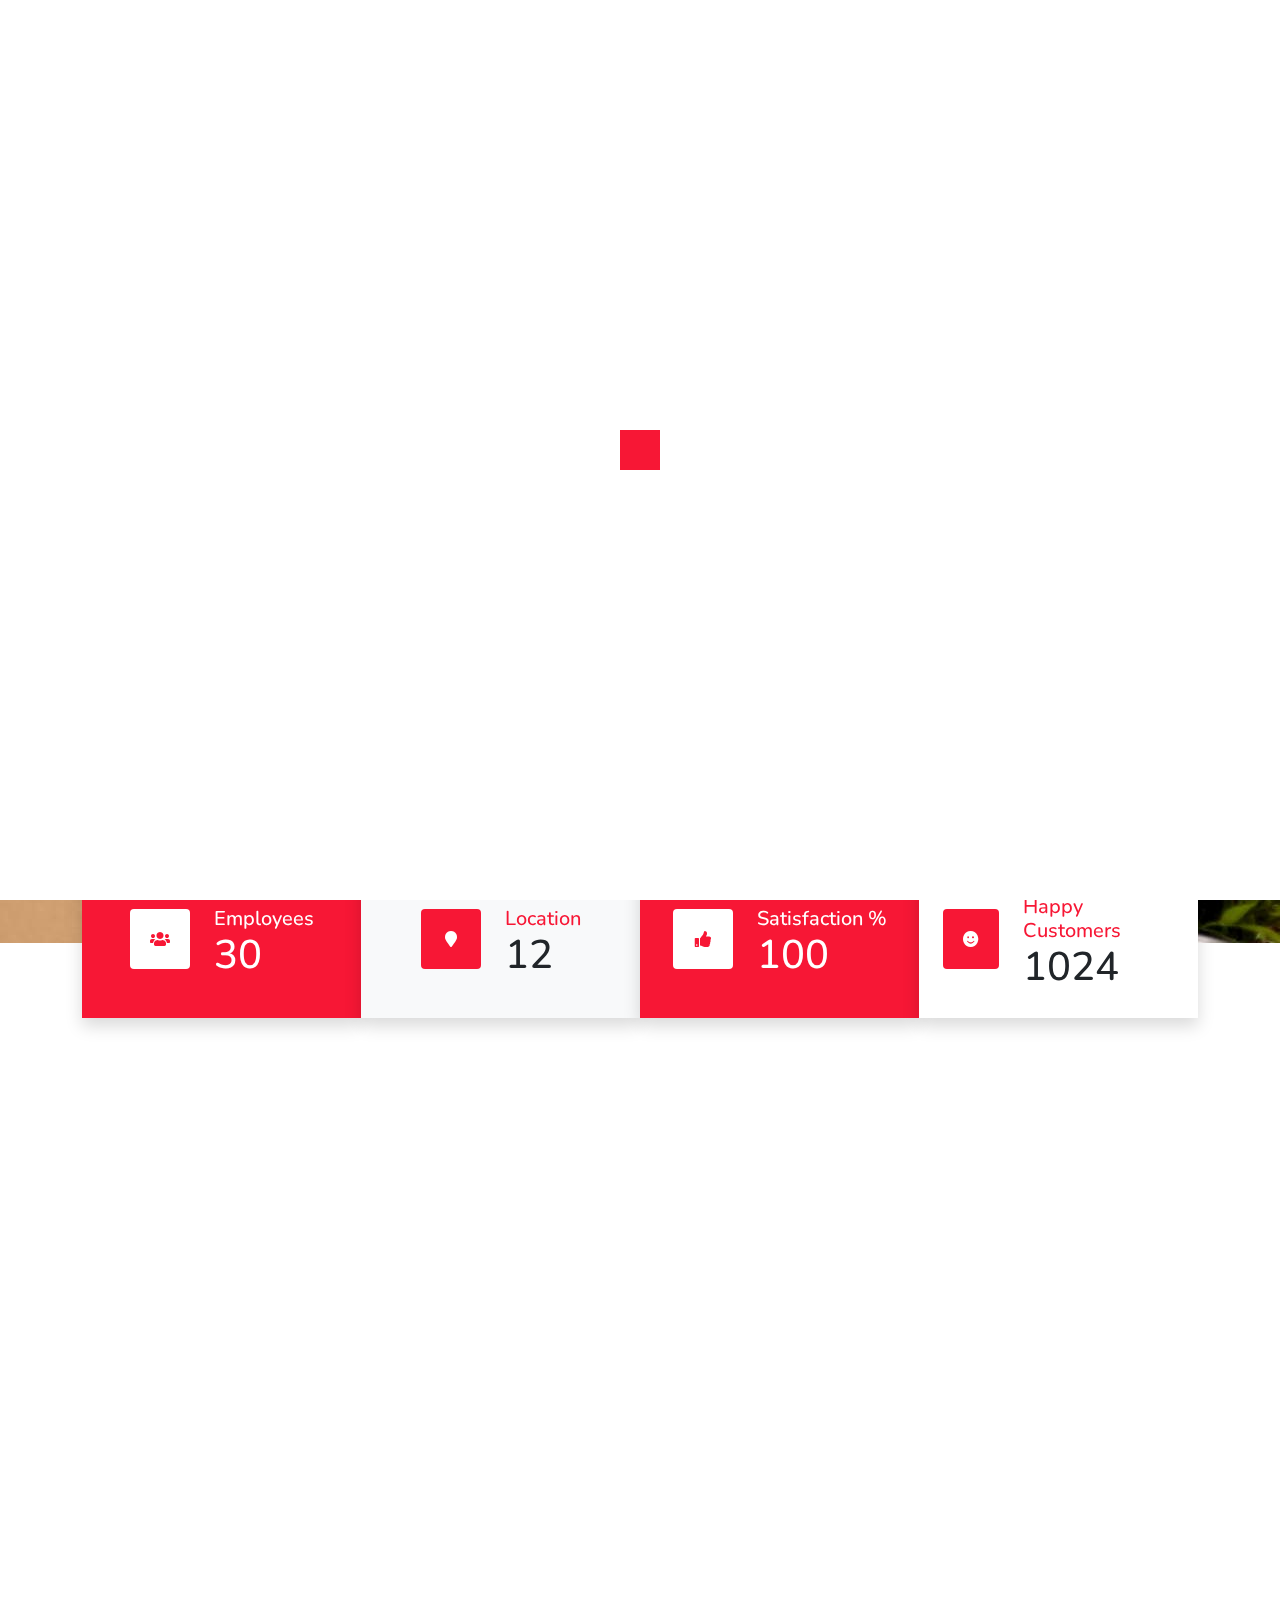
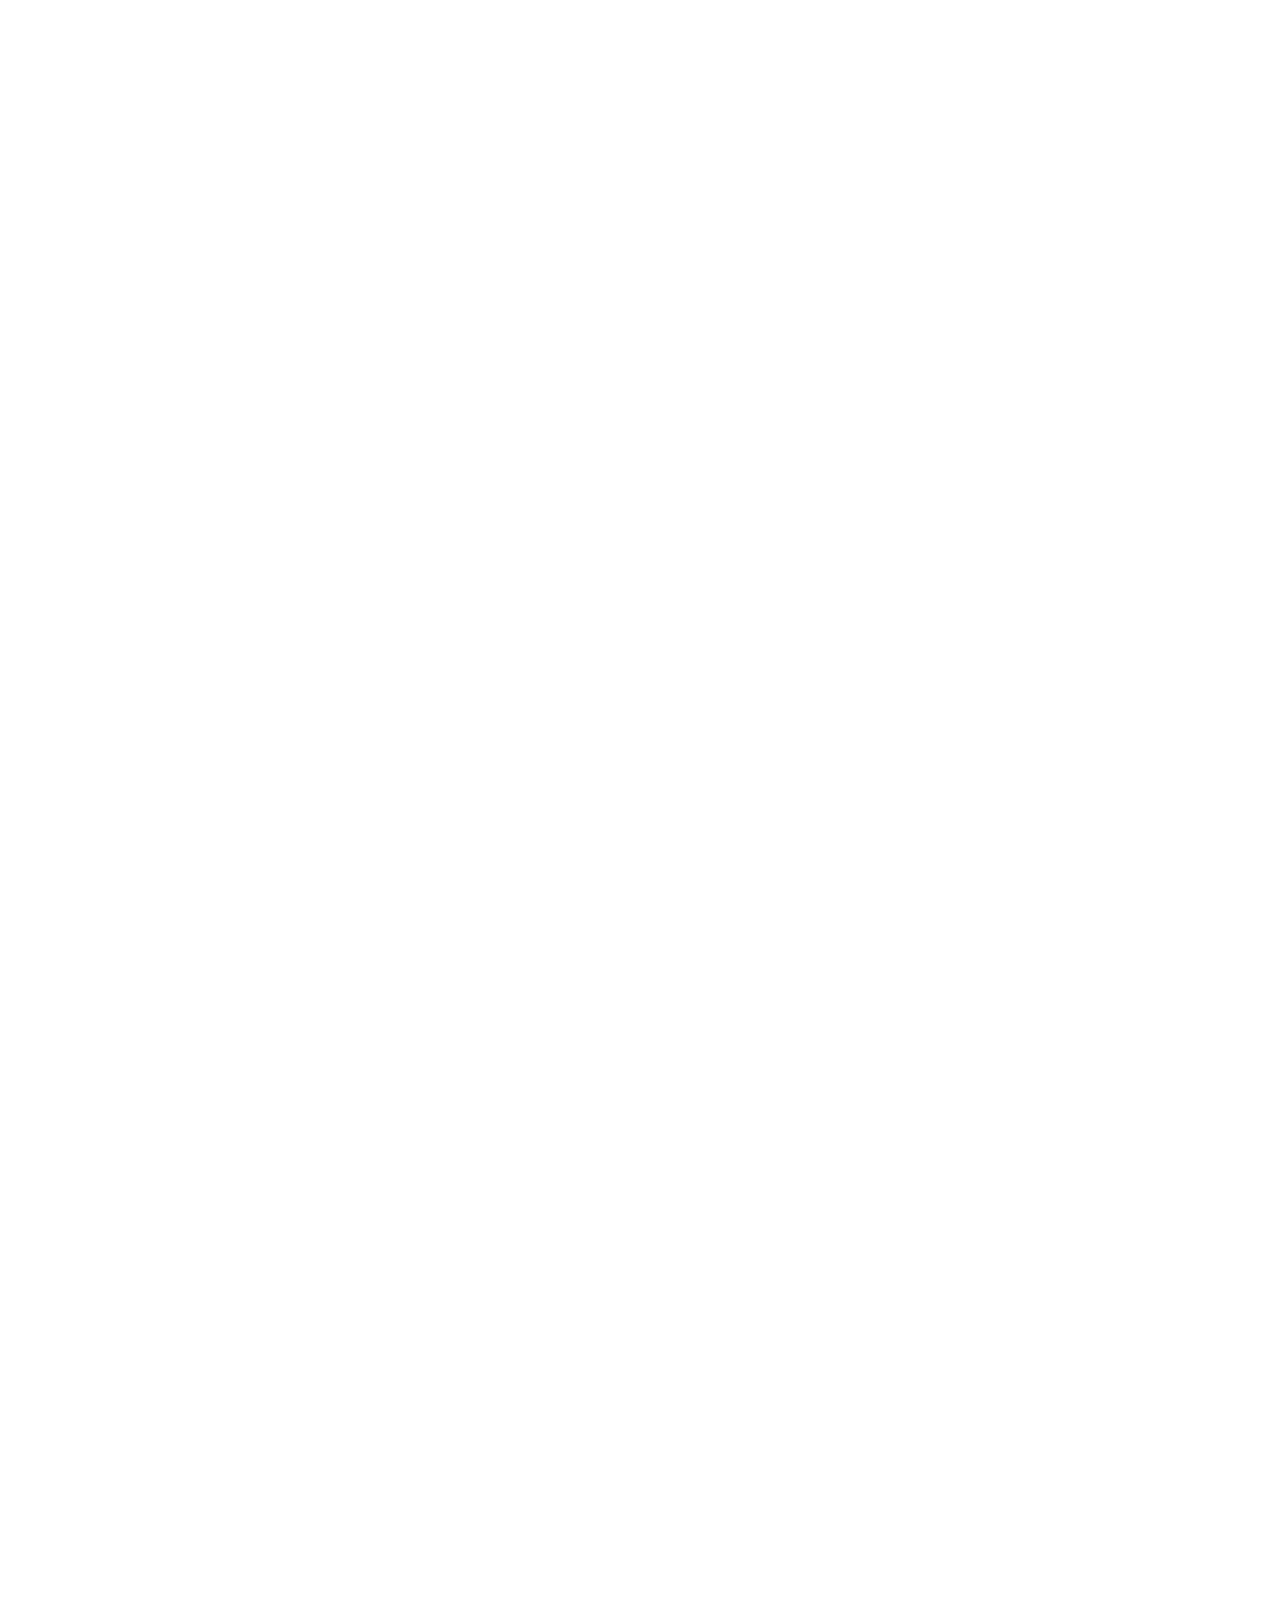
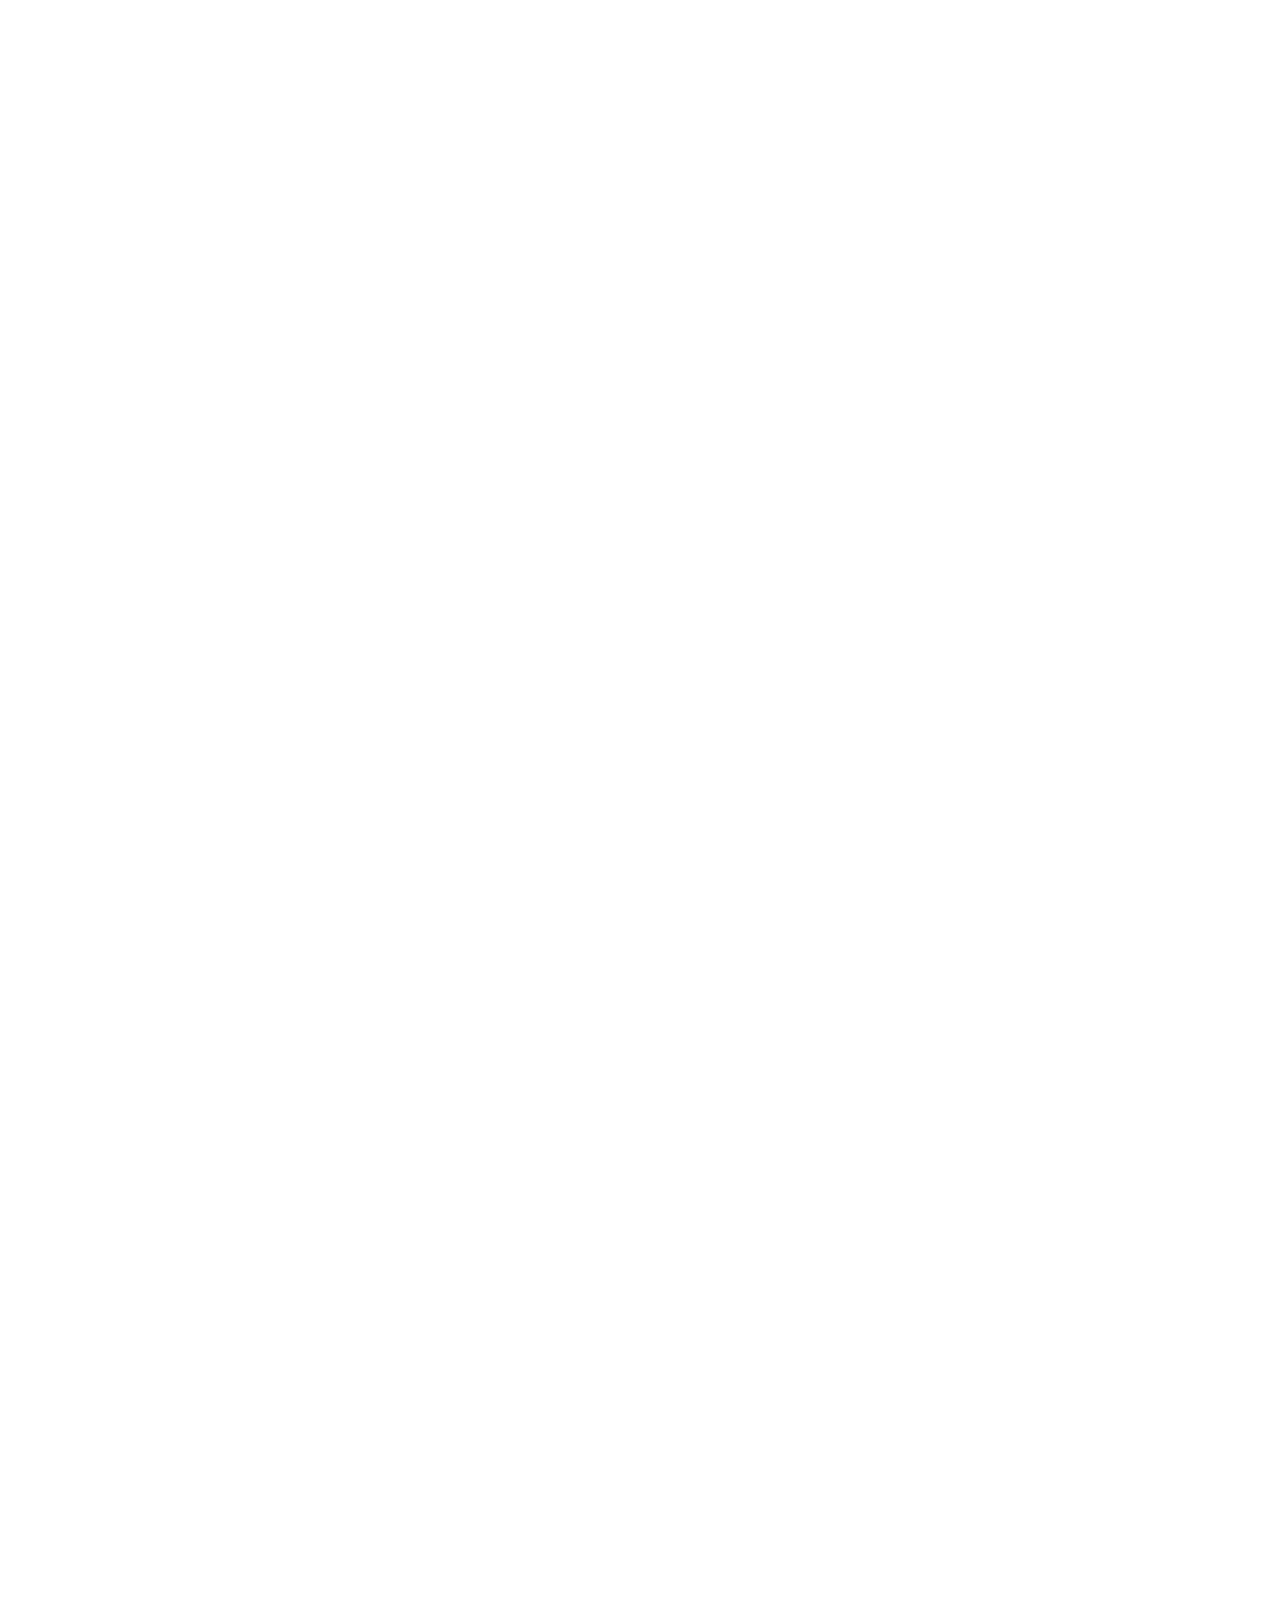
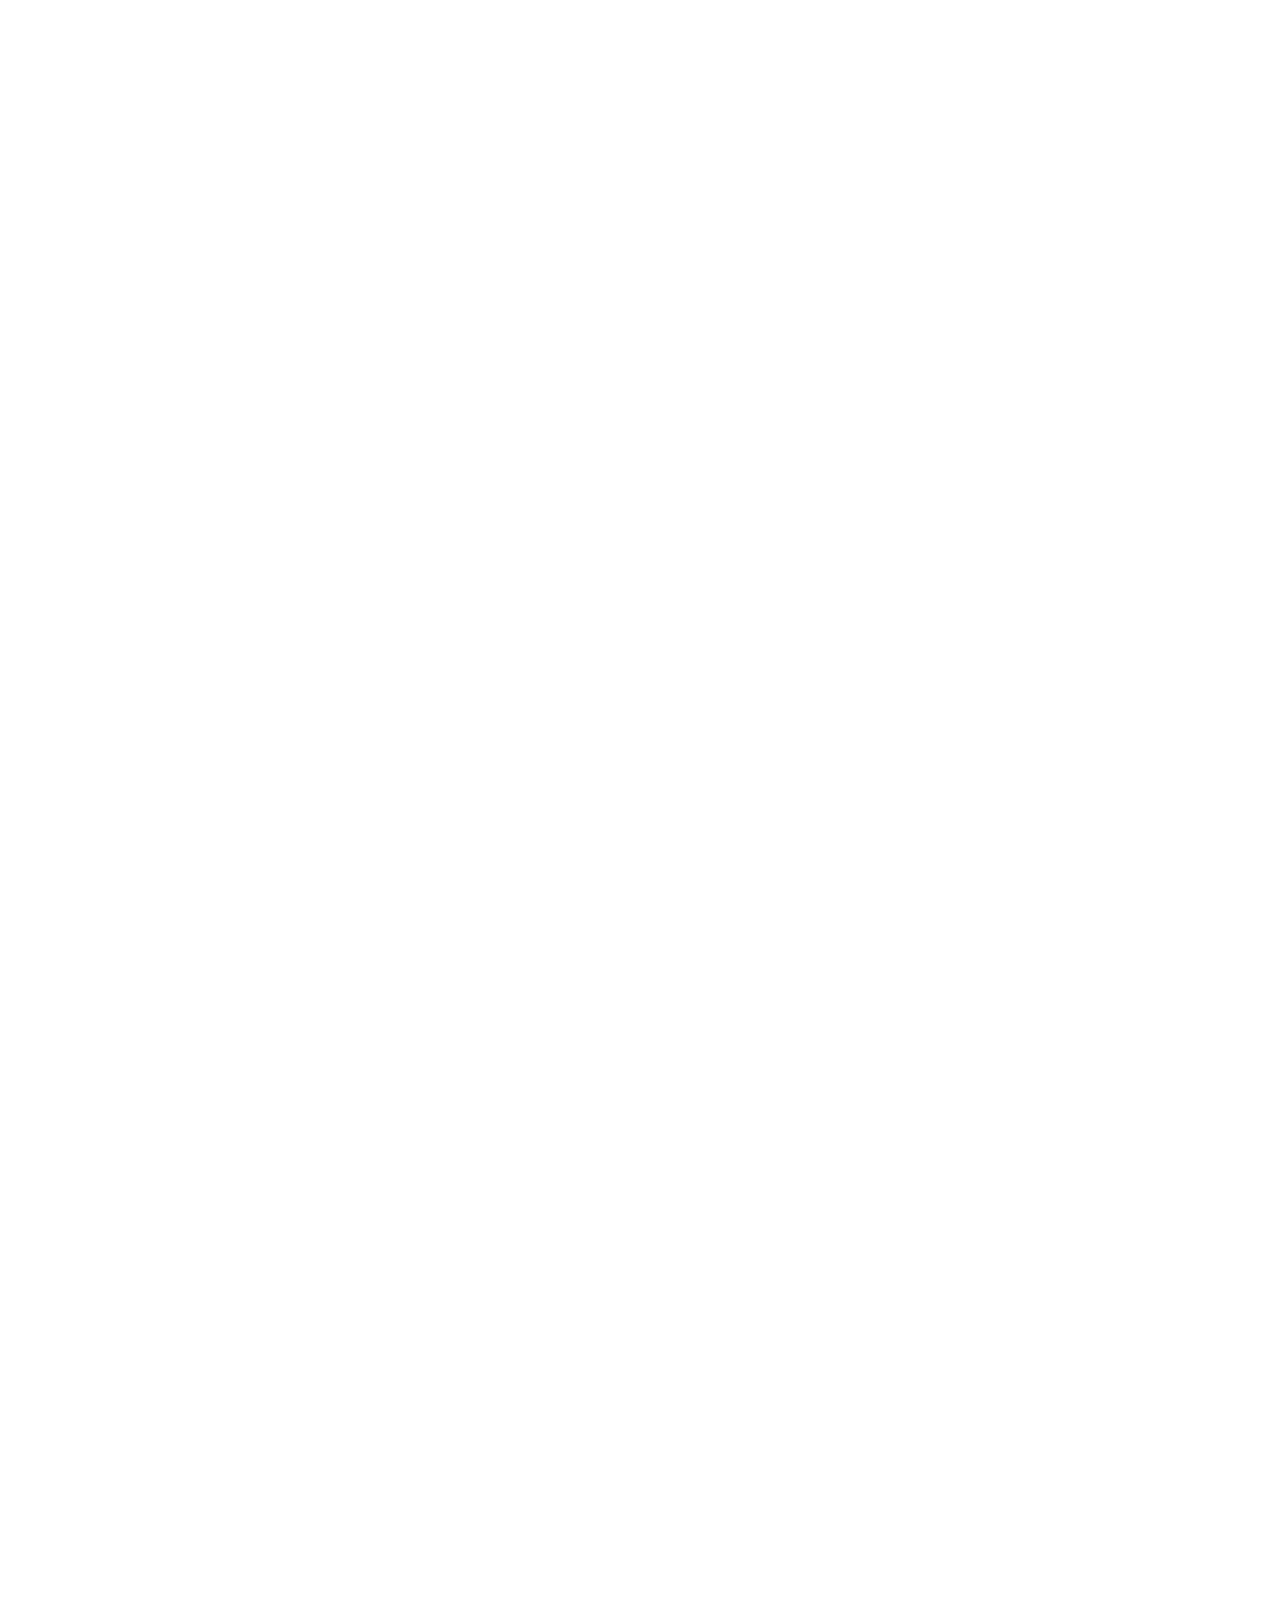
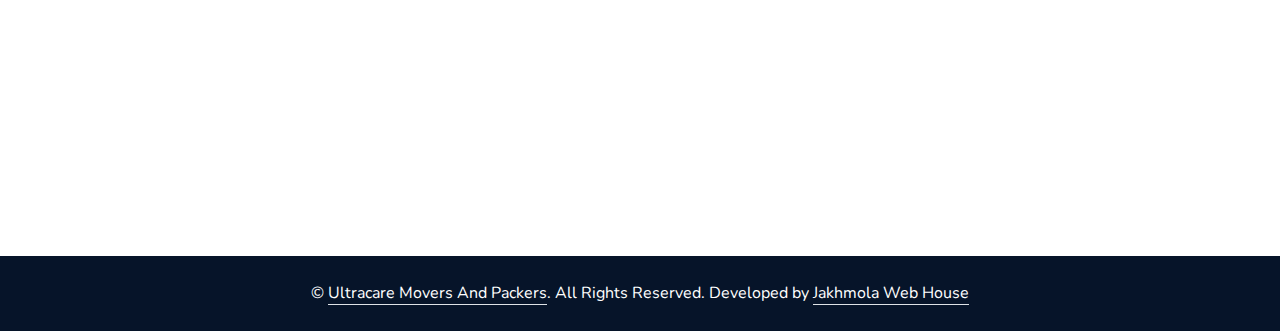
==== commit 582dee8a: "commit" ====
--- a/index.html
+++ b/index.html
@@ -590,44 +590,17 @@
 			<div class="container">
 				<div class="row gx-5">
 					<div class="col-lg-4 col-md-6 footer-about">
-						<div class="d-flex flex-column align-items-center justify-content-center text-center h-100 bg-theme p-4">
+						<div class="d-flex flex-column align-items-center justify-content-center text-center h-100 p-4">
 							<a href="/" class="navbar-brand">
 								<img src='img/logo.png' alt="Logo" rel="preload" class="navbar-brand-image" />
 							</a>
-							<p class="text-white text-justify text-last-center mt-3 mb-4">Lorem diam sit erat dolor elitr et, diam lorem justo amet clita stet eos sit. Elitr dolor duo lorem, elitr clita ipsum sea. Diam amet erat lorem stet eos. Diam amet et kasd eos duo.</p>
-							<form action="">
-								<div class="input-group">
-									<input type="text" class="form-control border-white p-3" placeholder="Your Email">
-									<button class="btn hover-fill btn-dark">Sign Up</button>
-								</div>
-							</form>
+							<p class="text-dark text-justify text-last-center mt-3 mb-4">
+								Thank you for visiting Ultracare Movers and Packers. We appreciate your trust in our services, and we’re committed to making your move as smooth and stress-free as possible. If you have any questions, feel free to reach out!
+							</p>
 						</div>
 					</div>
 					<div class="col-lg-8 col-md-6">
 						<div class="row gx-5">
-							<div class="col-lg-4 col-md-12 pt-5 mb-5">
-								<div class="section-title section-title-sm position-relative pb-3 mb-4">
-									<h3 class="text-dark mb-0">Get In Touch</h3>
-								</div>
-								<div class="d-flex mb-2">
-									<i class="bi bi-geo-alt text-theme me-2"></i>
-									<a class="text-dark mb-0" href="https://www.google.com/maps/place/India">Near Denso Chowk Sidcul By Pass Road Bhadrabad Haridwar</a>
-								</div>
-								<div class="d-flex mb-2">
-									<i class="bi bi-envelope-open text-theme me-2"></i>
-									<a class="text-dark mb-0" href="mailto:ultracaremovers21@gmail.com">ultracaremovers21@gmail.com</a>
-								</div>
-								<div class="d-flex mb-2">
-									<i class="bi bi-telephone text-theme me-2"></i>
-									<a class="text-dark mb-0" href="tel:+91 9760676500, 9359006500">+91 9760676500, 9359006500</a>
-								</div>
-								<div class="d-flex mt-4">
-									<a class="btn hover-fill btn-theme btn-square me-2" href="#"><i class="fab fa-twitter fw-normal"></i></a>
-									<a class="btn hover-fill btn-theme btn-square me-2" href="#"><i class="fab fa-facebook-f fw-normal"></i></a>
-									<a class="btn hover-fill btn-theme btn-square me-2" href="#"><i class="fab fa-linkedin-in fw-normal"></i></a>
-									<a class="btn hover-fill btn-theme btn-square" href="#"><i class="fab fa-instagram fw-normal"></i></a>
-								</div>
-							</div>
 							<div class="col-lg-4 col-md-12 pt-0 pt-lg-5 mb-5">
 								<div class="section-title section-title-sm position-relative pb-3 mb-4">
 									<h3 class="text-dark mb-0">Quick Links</h3>
@@ -640,17 +613,30 @@
 									<a class="text-dark" href="contact.html"><i class="bi bi-arrow-right text-theme me-2"></i>Contact Us</a>
 								</div>
 							</div>
-							<div class="col-lg-4 col-md-12 pt-0 pt-lg-5 mb-5">
+							<div class="col-lg-8 col-md-12 pt-5 mb-5">
 								<div class="section-title section-title-sm position-relative pb-3 mb-4">
-									<h3 class="text-dark mb-0">Popular Links</h3>
-								</div>
-								<div class="link-animated d-flex flex-column justify-content-start">
-									<a class="text-dark mb-2" href="/"><i class="bi bi-arrow-right text-theme me-2"></i>Home</a>
-									<a class="text-dark mb-2" href="about.html"><i class="bi bi-arrow-right text-theme me-2"></i>About Us</a>
-									<a class="text-dark mb-2" href="service.html"><i class="bi bi-arrow-right text-theme me-2"></i>Our Services</a>
-									<a class="text-dark mb-2" href="blog.html"><i class="bi bi-arrow-right text-theme me-2"></i>Our Blog</a>
-									<a class="text-dark" href="contact.html"><i class="bi bi-arrow-right text-theme me-2"></i>Contact Us</a>
-								</div>
+									<h3 class="text-dark mb-0">Get In Touch</h3>
+								</div>
+								<div class="d-flex mb-2">
+									<i class="bi bi-geo-alt text-theme me-2"></i>
+									<a class="text-dark mb-0" href="https://www.google.com/maps/place/India">Near Denso Chowk Sidcul By Pass Road Bhadrabad Haridwar</a>
+								</div>
+								<div class="d-flex mb-2">
+									<i class="bi bi-envelope-open text-theme me-2"></i>
+									<a class="text-dark mb-0" href="mailto:ultracaremovers21@gmail.com">ultracaremovers21@gmail.com</a>
+								</div>
+								<div class="d-flex mb-2">
+									<i class="bi bi-telephone text-theme me-2"></i>
+									<a class="text-dark mb-0" href="tel:+91 9760676500, 9359006500">+91 9760676500, 9359006500</a>
+								</div>
+								<!-- 
+								<div class="d-flex mt-4">
+									<a class="btn hover-fill btn-theme btn-square me-2" href="#"><i class="fab fa-twitter fw-normal"></i></a>
+									<a class="btn hover-fill btn-theme btn-square me-2" href="#"><i class="fab fa-facebook-f fw-normal"></i></a>
+									<a class="btn hover-fill btn-theme btn-square me-2" href="#"><i class="fab fa-linkedin-in fw-normal"></i></a>
+									<a class="btn hover-fill btn-theme btn-square" href="#"><i class="fab fa-instagram fw-normal"></i></a>
+								</div>
+								-->
 							</div>
 						</div>
 					</div>
@@ -659,11 +645,11 @@
 		</footer>
 		<div class="container-fluid text-white" style="background: #061429;">
 			<div class="container text-center">
-				<div class="row justify-content-end">
+				<div class="row justify-content-center"> <!-- Changed from 'justify-content-end' to 'justify-content-center' -->
 					<div class="col-lg-8 col-md-6">
 						<div class="d-flex align-items-center justify-content-center" style="height: 75px;">
-							<p class="mb-0">&copy; <a class="text-white border-bottom" href="/">Website</a>. All Rights Reserved. 
-							Designed by <a class="text-white border-bottom" href="https://www.youtube.com/@iamsuraj_01">Suraj</a></p>
+							<p class="mb-0">&copy; <a class="text-white border-bottom" href="/">Ultracare Movers And Packers</a>. All Rights Reserved. 
+							Developed by <a class="text-white border-bottom" href="https://jakhmolaweb.co.in/">Jakhmola Web House</a></p>
 						</div>
 					</div>
 				</div>
--- a/css/scss/main.css
+++ b/css/scss/main.css
@@ -303,7 +303,7 @@
 
 /* Footer */
 footer .navbar-brand img {
-  width: 100px;
+  width: 250px;
   height: auto;
   max-width: 100%;
   pointer-events: none; /* Prevents clicking to protect logo from being downloaded */
@@ -370,7 +370,7 @@
 /* Banner */
 .banner {
   background-size: cover;
-  margin-bottom: 90px;
+  /* margin-bottom: 90px; */
 }
 
 /* Service */
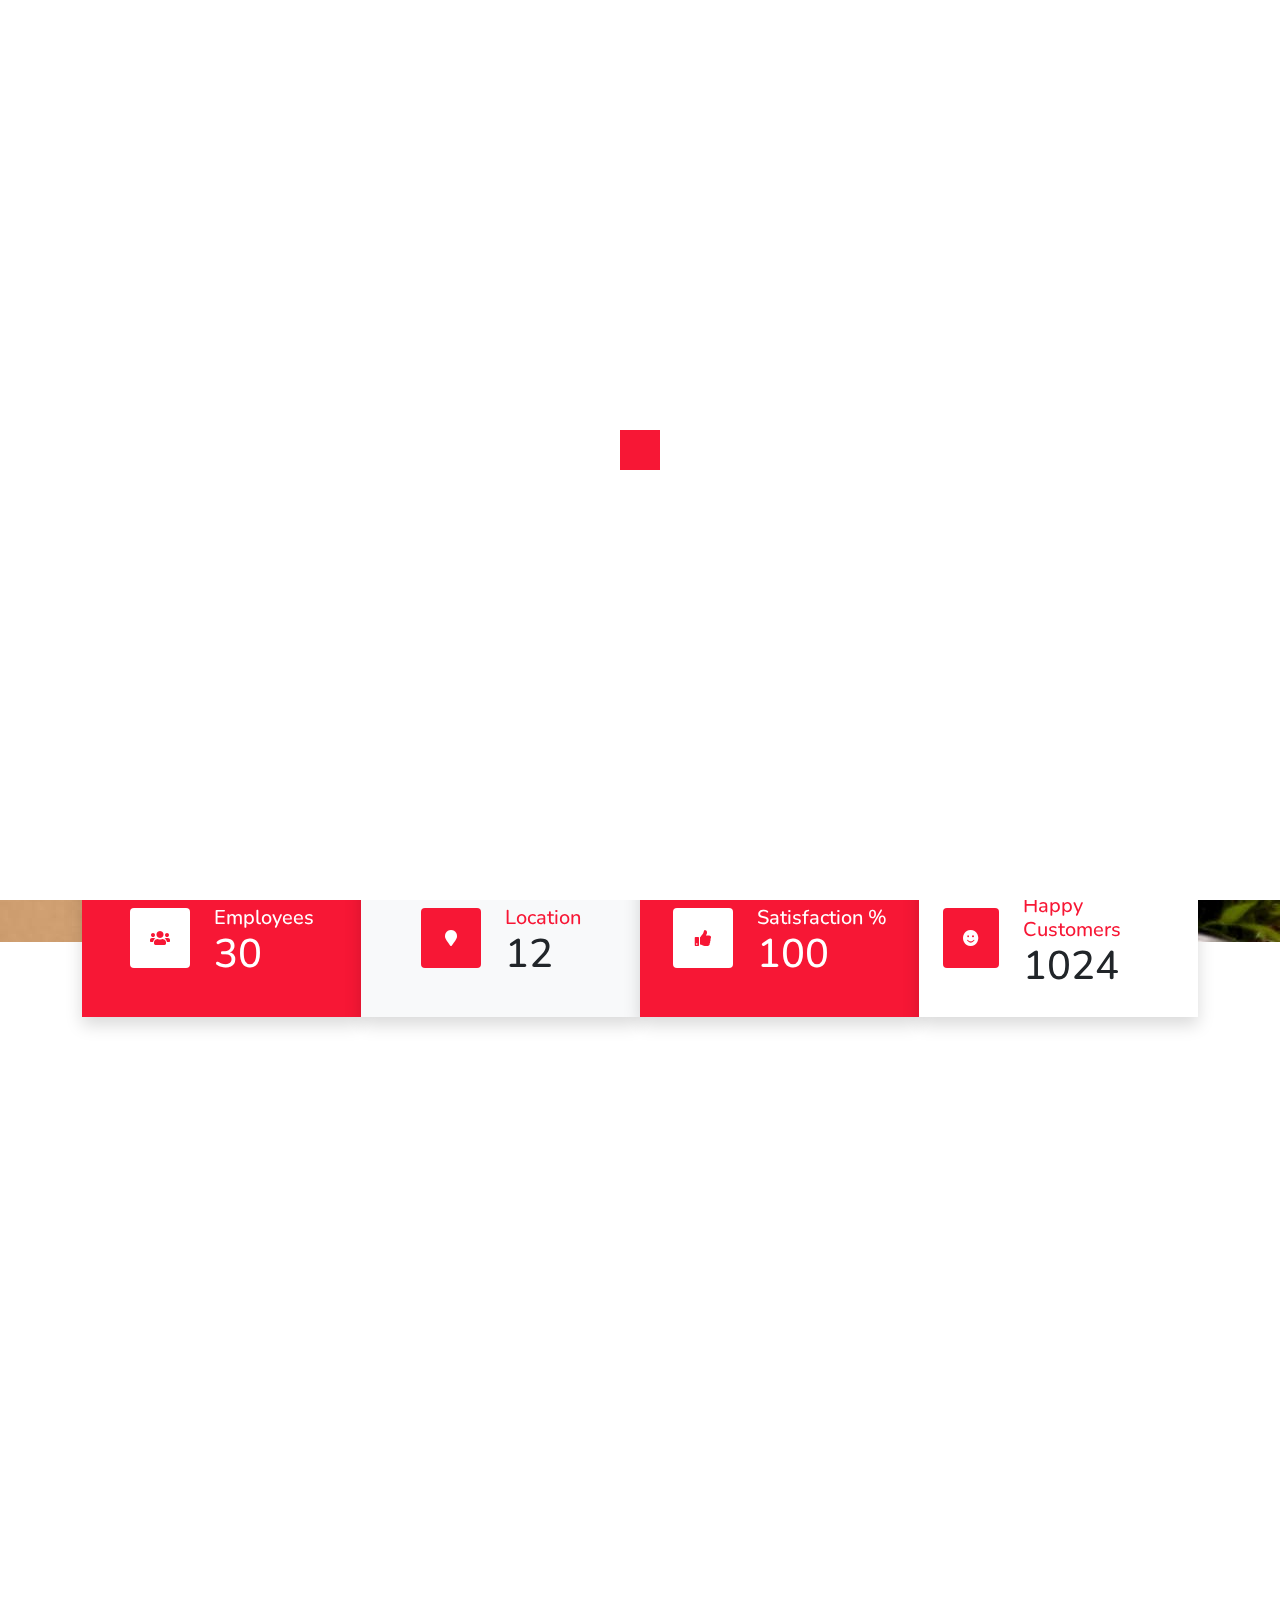
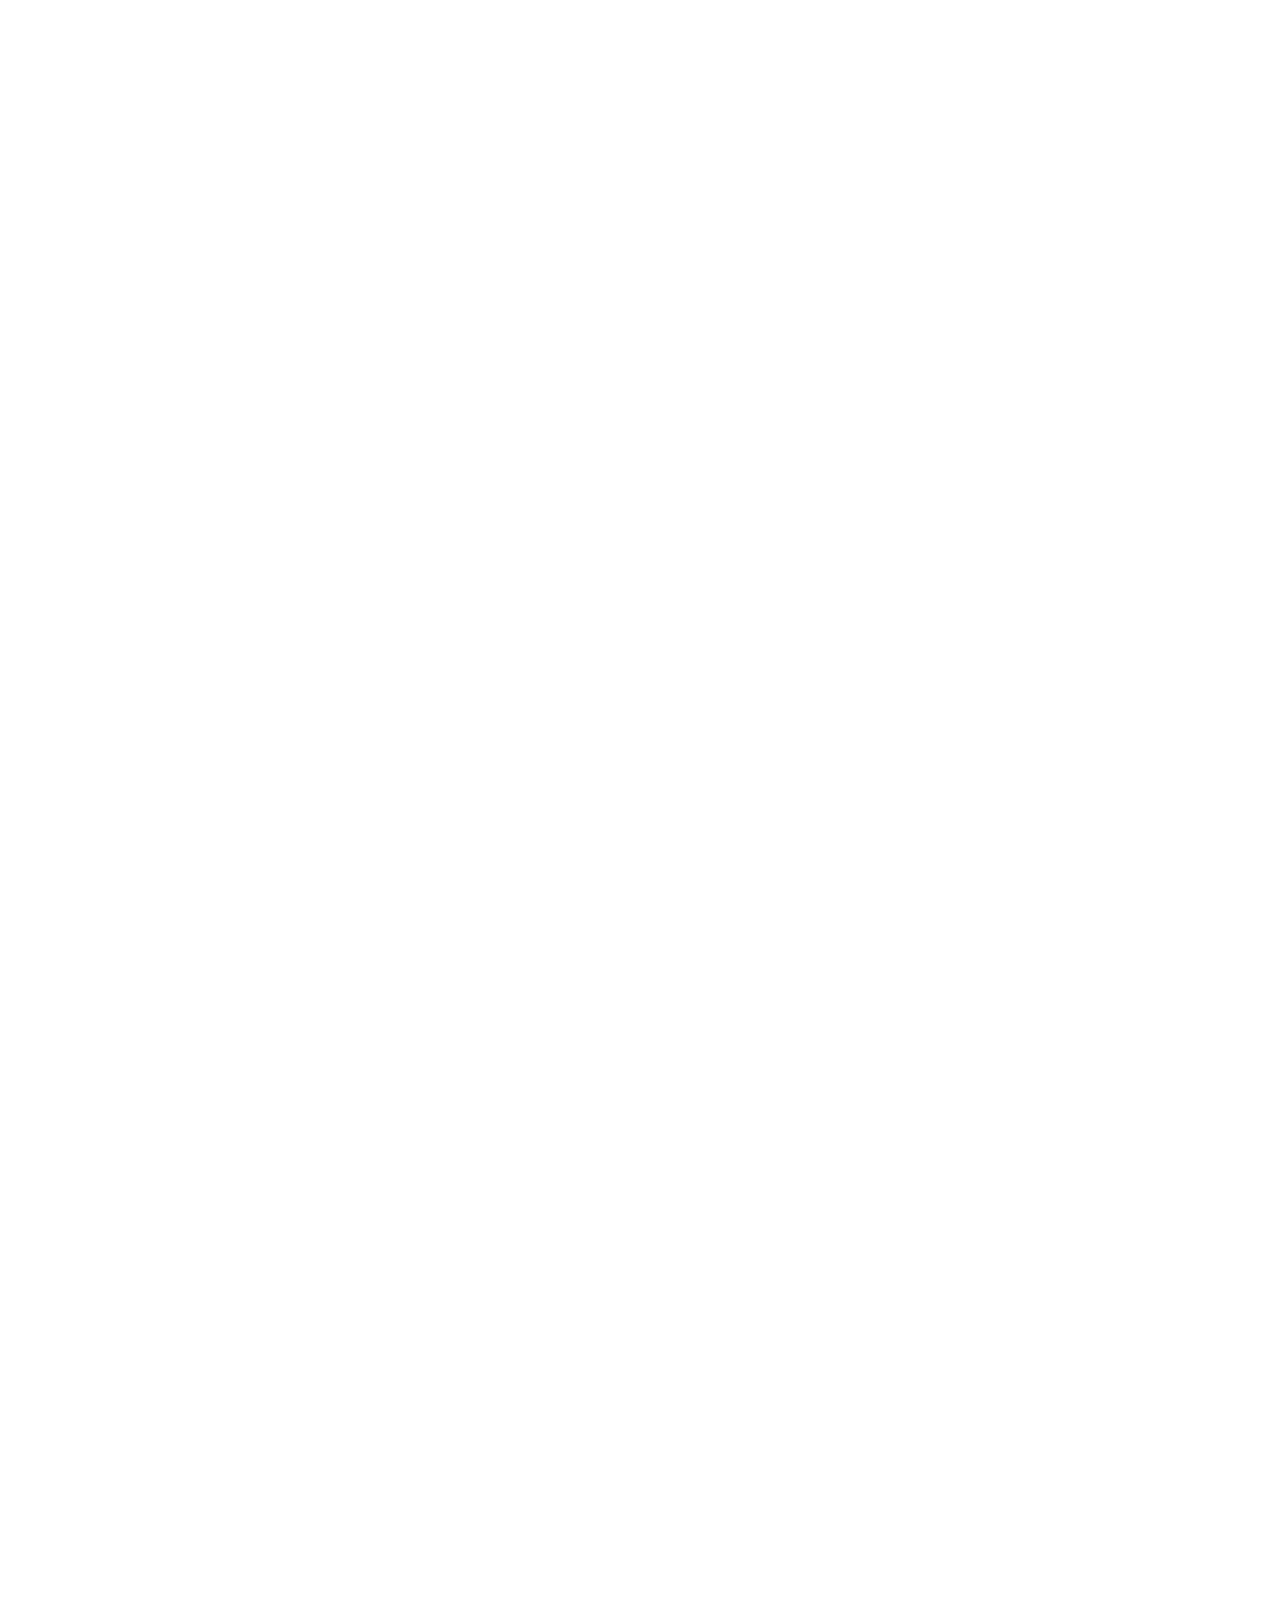
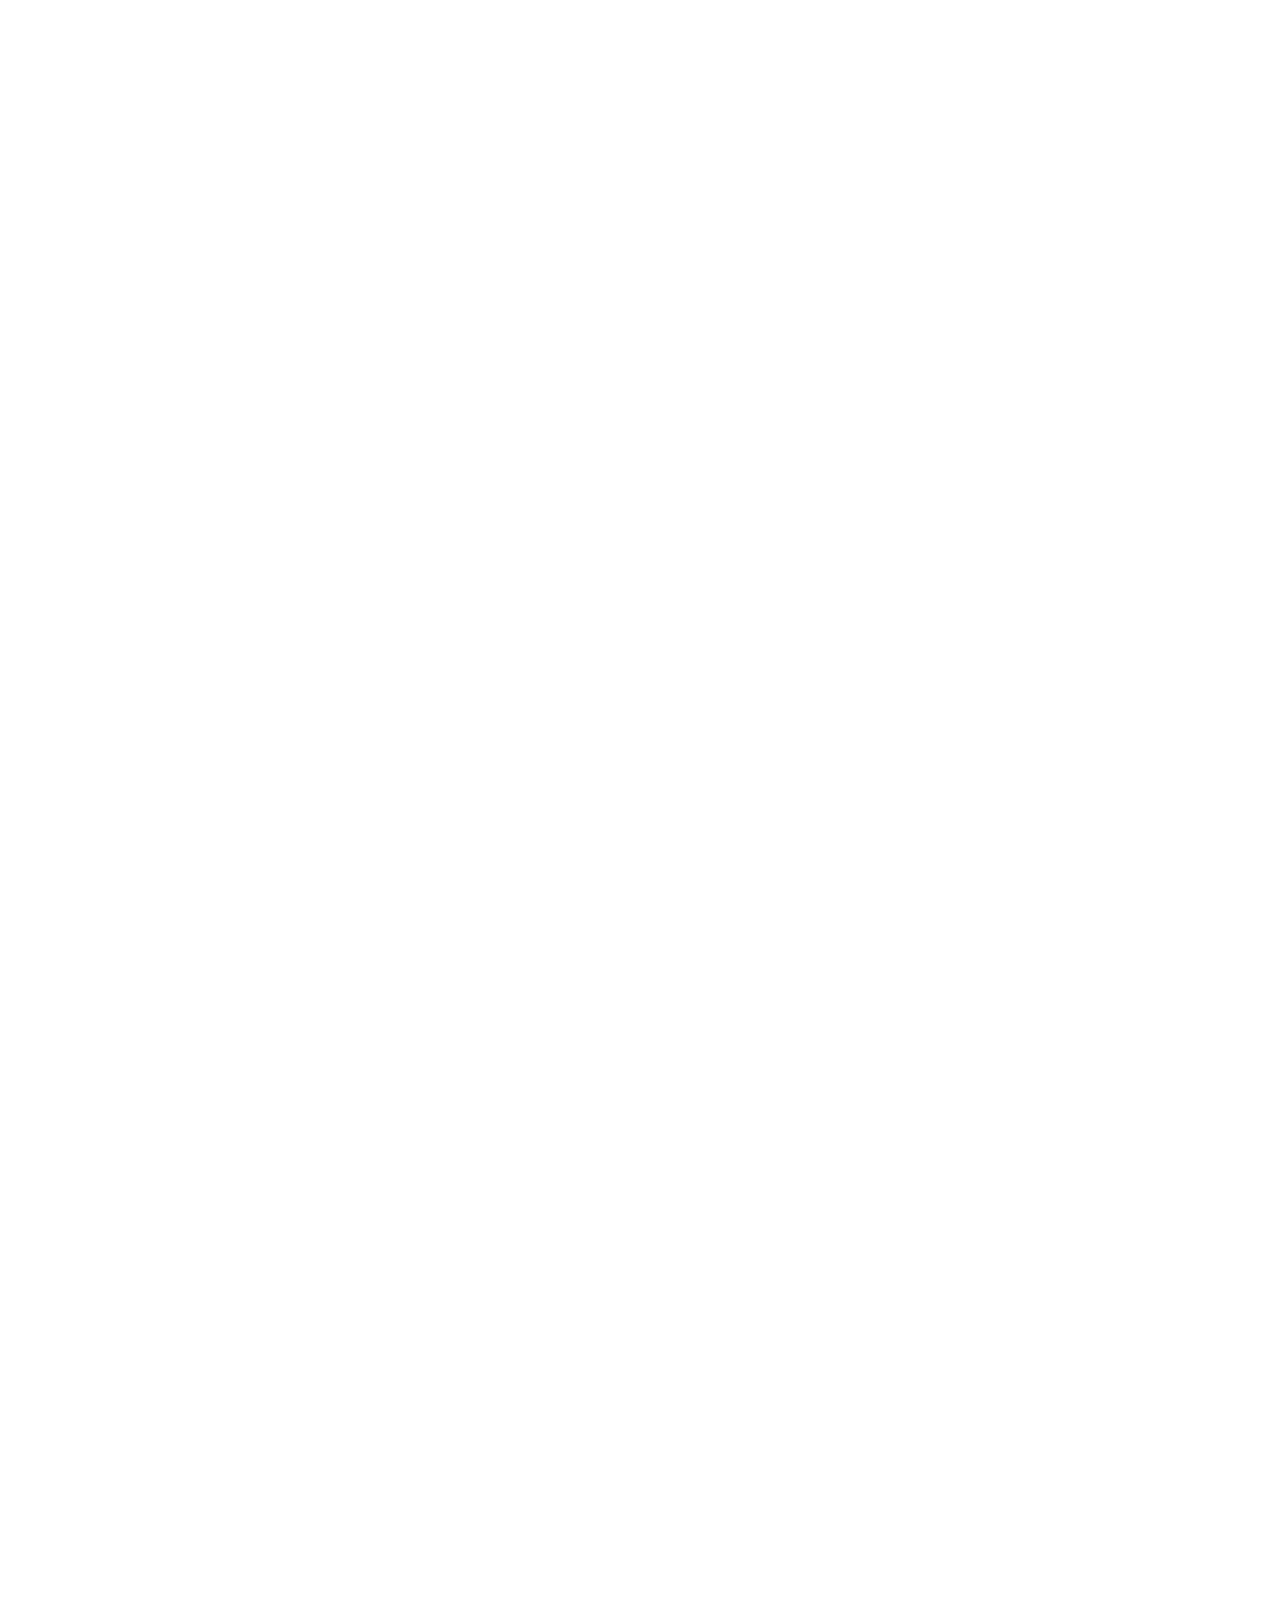
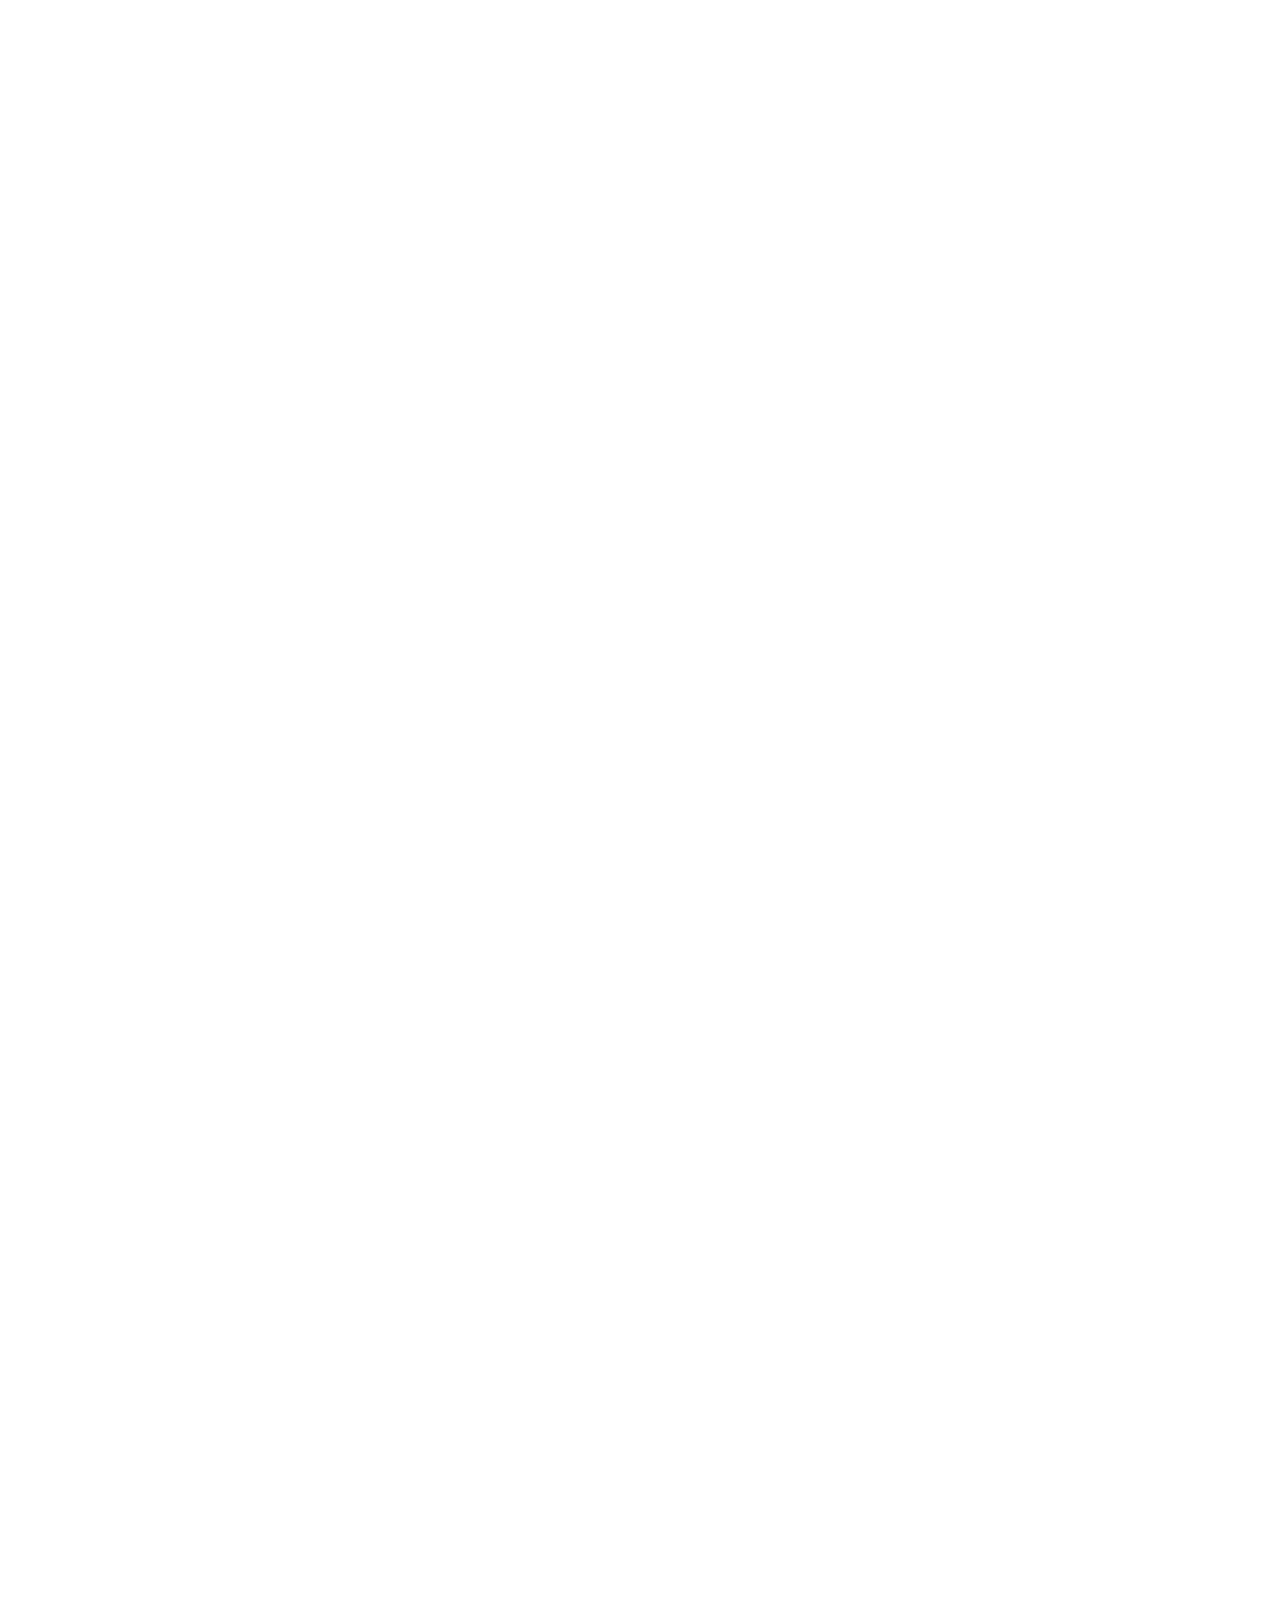
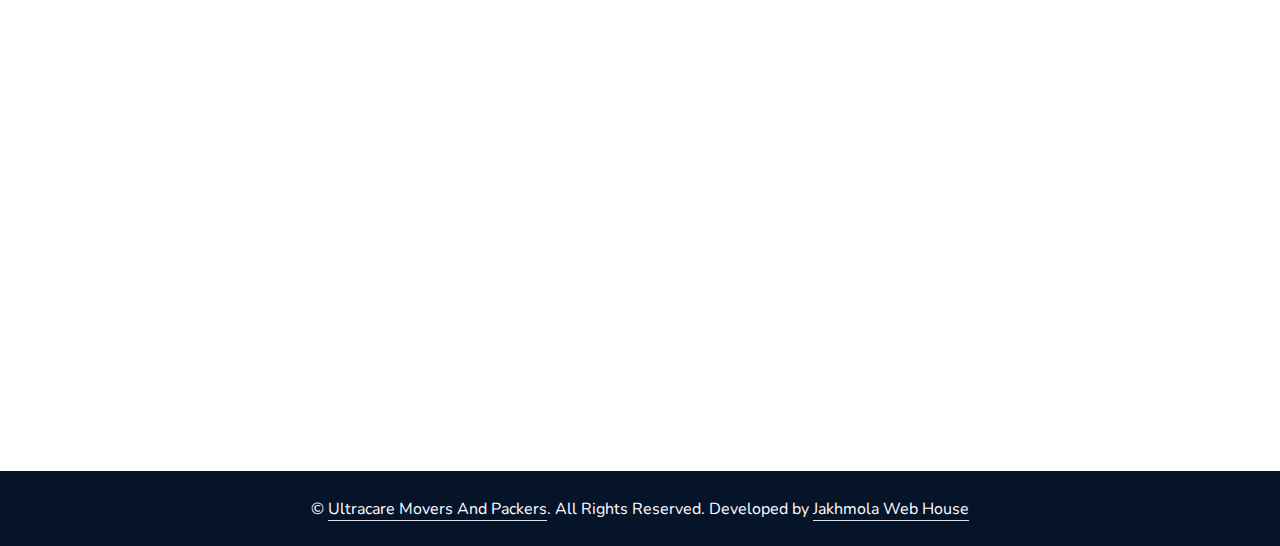
==== commit e99972b2: "commit" ====
--- a/index.html
+++ b/index.html
@@ -52,20 +52,18 @@
 		<!-- Topbar Section -->
 		<div class="container-fluid bg-light px-5 topbar-section">
 			<div class="row gx-0">
-				<div class="col-lg-8 text-center text-lg-start mb-2 mb-lg-0 d-none d-lg-block"> <!-- d-none: Hide content on small screens (mobile), d-lg-block: Display content only on large screens and above (desktop) -->
+				<div class="col-lg-10 text-center text-lg-start mb-2 mb-lg-0 d-none d-lg-block"> <!-- d-none: Hide content on small screens (mobile), d-lg-block: Display content only on large screens and above (desktop) -->
 					<div class="d-inline-flex align-items-center" style="height: 45px;">
-						<a class="me-3 text-dark" href="https://www.google.com/maps/place/India"><i class="fa fa-map-marker-alt me-2"></i>Near Denso Chowk Sidcul By Pass Road Bhadrabad Haridwar</a>
+						<a class="me-3 text-dark" href="https://maps.app.goo.gl/99w4XN38QEJxGFJ9A"><i class="fa fa-map-marker-alt me-2"></i>Near Denso Chowk Sidcul By Pass Road Bhadrabad Haridwar</a>
 						<a class="me-3 text-dark" href="tel:+91 9760676500, 9359006500"><i class="bi bi-telephone me-2"></i>+91 9760676500, 9359006500</a>
 						<a class="me-3 text-dark" href="mailto:ultracaremovers21@gmail.com"><i class="fa fa-envelope-open me-2"></i>ultracaremovers21@gmail.com</a>
 					</div>
 				</div>
-				<div class="col-lg-4 text-center text-lg-end">
+				<div class="col-lg-2 text-center text-lg-end">
 					<div class="d-inline-flex align-items-center" style="height: 45px;">
-						<a class="btn hover-fill btn-sm btn-outline-dark btn-sm-square rounded-circle me-2" href=""><i class="fab fa-twitter fw-normal"></i></a>
-						<a class="btn hover-fill btn-sm btn-outline-dark btn-sm-square rounded-circle me-2" href=""><i class="fab fa-facebook-f fw-normal"></i></a>
-						<a class="btn hover-fill btn-sm btn-outline-dark btn-sm-square rounded-circle me-2" href=""><i class="fab fa-linkedin-in fw-normal"></i></a>
-						<a class="btn hover-fill btn-sm btn-outline-dark btn-sm-square rounded-circle me-2" href=""><i class="fab fa-instagram fw-normal"></i></a>
-						<a class="btn hover-fill btn-sm btn-outline-dark btn-sm-square rounded-circle" href=""><i class="fab fa-youtube fw-normal"></i></a>
+						<a class="btn hover-fill btn-sm btn-outline-dark btn-sm-square rounded-circle me-2" href="https://www.facebook.com/Ultracaremoversandpackers9359006500/"><i class="fab fa-facebook-f fw-normal"></i></a>
+						<a class="btn hover-fill btn-sm btn-outline-dark btn-sm-square rounded-circle me-2" href="https://www.instagram.com/ultracaremoversandpackers/"><i class="fab fa-instagram fw-normal"></i></a>
+						<a class="btn hover-fill btn-sm btn-outline-dark btn-sm-square rounded-circle me-2" href="https://in.linkedin.com/in/ultra-care-movers-and-packers-167028261?trk=public_post_feed-actor-name"><i class="fab fa-linkedin-in fw-normal"></i></a>
 					</div>
 				</div>
 			</div>
@@ -105,6 +103,7 @@
 								<a href="branch.html#branch-rishikesh" class="dropdown-item">Packers And Movers Rishikesh</a>
 							</div>
 						</div>
+						<a href="enquiry.html" class="nav-item nav-link">Enquiry Now</a>
 						<a href="contact.html" class="nav-item nav-link">Contact Us</a>
 
 					</div>
@@ -420,40 +419,40 @@
 							</div>
 							<div class="ps-4">
 								<h5 class="mb-2">Call to ask any question</h5>
-								<h4 class="text-theme mb-0">+012 345 6789</h4>
+								<h4 class="text-theme mb-0">+91 9760676500</h4>
 							</div>
 						</div>
 					</div>
 					<div class="col-lg-5">
 						<div class="bg-theme rounded h-100 d-flex align-items-center p-5 wow zoomIn" data-wow-delay="0.9s">
-							<form>
+							<form id="enquiryForm">
 								<div class="row g-3">
 									<!-- Name and Email in One Column -->
 									<div class="col-xl-6">
-										<input type="text" class="form-control bg-light border-0" placeholder="Your Name" style="height: 55px;">
+										<input type="text" class="form-control bg-light border-0" name="fullName" placeholder="Your Name" style="height: 55px;" required>
 									</div>
 									<div class="col-xl-6">
-										<input type="email" class="form-control bg-light border-0" placeholder="Your Email" style="height: 55px;">
+										<input type="email" class="form-control bg-light border-0" name="email" placeholder="Your Email" style="height: 55px;">
 									</div>
 									
 									<!-- Phone and Shifting Locations in One Column -->
 									<div class="col-xl-6">
-										<input type="text" class="form-control bg-light border-0" placeholder="Your Phone" style="height: 55px;">
+										<input type="text" class="form-control bg-light border-0" name="contactNo" placeholder="Your Phone" style="height: 55px;" required>
 									</div>
 									<div class="col-xl-6">
-										<input type="text" class="form-control bg-light border-0" placeholder="Type Service" style="height: 55px;">
+										<input type="text" class="form-control bg-light border-0" name="serviceType" placeholder="Type Service" style="height: 55px;">
 									</div>
 									<div class="col-xl-6">
-										<input type="text" class="form-control bg-light border-0" placeholder="Shifting From" style="height: 55px;">
+										<input type="text" class="form-control bg-light border-0" name="shiftingFrom" placeholder="Shifting From" style="height: 55px;">
 									</div>
 
 									<div class="col-xl-6">
-										<input type="text" class="form-control bg-light border-0" placeholder="Shifting To" style="height: 55px;">
+										<input type="text" class="form-control bg-light border-0" name="shiftingTo" placeholder="Shifting To" style="height: 55px;">
 									</div>
 
 									<!-- Message Textarea -->
 									<div class="col-12">
-										<textarea class="form-control bg-light border-0" rows="3" placeholder="Message"></textarea>
+										<textarea class="form-control bg-light border-0" rows="3" name="message" placeholder="Message" required></textarea>
 									</div>
 
 									<!-- Submit Button -->
@@ -462,6 +461,20 @@
 									</div>
 								</div>
 							</form>
+
+							<!-- Thank You Modal -->
+							<div class="modal fade" id="thankYouModal" tabindex="-1" aria-labelledby="thankYouModalLabel" aria-hidden="true">
+								<div class="modal-dialog modal-dialog-centered">
+									<div class="modal-content">
+										<div class="modal-body text-dark">
+											Thank you for reaching out to us. We appreciate your interest and will get back to you shortly.
+										</div>
+										<div class="modal-footer">
+											<button type="button" class="btn btn-theme" data-bs-dismiss="modal">Close</button>
+										</div>
+									</div>
+								</div>
+							</div>
 						</div>
 					</div>
 				</div>
@@ -524,7 +537,7 @@
 			<div class="container py-5">
 				<div class="section-title text-center position-relative pb-3 mb-4 mx-auto" style="max-width: 600px;">
 					<h5 class="fw-bold text-theme text-uppercase">Testimonial</h5>
-					<h1 class="mb-0">What Our Clients Say About Our Services</h1>
+					<h1 class="mb-0">What Our Customers Say About Our Services</h1>
 				</div>
 				<div class="owl-carousel testimonial-carousel wow fadeInUp" data-wow-delay="0.6s">
 					<div class="testimonial-item bg-light my-4">
@@ -570,6 +583,11 @@
 		<!-- Vendor Section -->
 		<div class="container-fluid py-5 wow fadeInUp" data-wow-delay="0.1s">
 			<div class="container py-5 mb-5">
+				<div class="section-title text-center position-relative pb-3 mb-5 mx-auto" style="max-width: 600px;">
+					<h5 class="fw-bold text-theme text-uppercase">Our Clients</h5>
+					<h1 class="mb-0">See the Top Brands That Trust Us for Timely Moves</h1>
+				</div>
+				
 				<div class="bg-white">
 					<div class="owl-carousel vendor-carousel">
 						<img src="img/finance/c1.jpg" alt="">
@@ -609,7 +627,7 @@
 									<a class="text-dark mb-2" href="/"><i class="bi bi-arrow-right text-theme me-2"></i>Home</a>
 									<a class="text-dark mb-2" href="about.html"><i class="bi bi-arrow-right text-theme me-2"></i>About Us</a>
 									<a class="text-dark mb-2" href="service.html"><i class="bi bi-arrow-right text-theme me-2"></i>Our Services</a>
-									<a class="text-dark mb-2" href="blog.html"><i class="bi bi-arrow-right text-theme me-2"></i>Our Blog</a>
+									<a class="text-dark mb-2" href="branch.html"><i class="bi bi-arrow-right text-theme me-2"></i>Our Branches</a>
 									<a class="text-dark" href="contact.html"><i class="bi bi-arrow-right text-theme me-2"></i>Contact Us</a>
 								</div>
 							</div>
@@ -619,7 +637,11 @@
 								</div>
 								<div class="d-flex mb-2">
 									<i class="bi bi-geo-alt text-theme me-2"></i>
-									<a class="text-dark mb-0" href="https://www.google.com/maps/place/India">Near Denso Chowk Sidcul By Pass Road Bhadrabad Haridwar</a>
+									<a class="text-dark mb-0" href="https://maps.app.goo.gl/99w4XN38QEJxGFJ9A">1st Branch - Near Denso Chowk Sidcul By Pass Road Bhadrabad Haridwar</a>
+								</div>
+								<div class="d-flex mb-2">
+									<i class="bi bi-geo-alt text-theme me-2"></i>
+									<a class="text-dark mb-0" href="https://maps.app.goo.gl/pSrxbwav9tufYnkt9">2nd Branch - 1st Floor, City Pride Complex,, Prem mandir Road, Civil Lines Roorkee, Uttarakhand 247667</a>
 								</div>
 								<div class="d-flex mb-2">
 									<i class="bi bi-envelope-open text-theme me-2"></i>
--- a/css/scss/main.css
+++ b/css/scss/main.css
@@ -565,7 +565,7 @@
     background: #FFFFFF;
   }
   .topbar-section a {
-    font-size: 14px !important;
+    font-size: 15px !important;
   }
   /*  
   .navbar {
